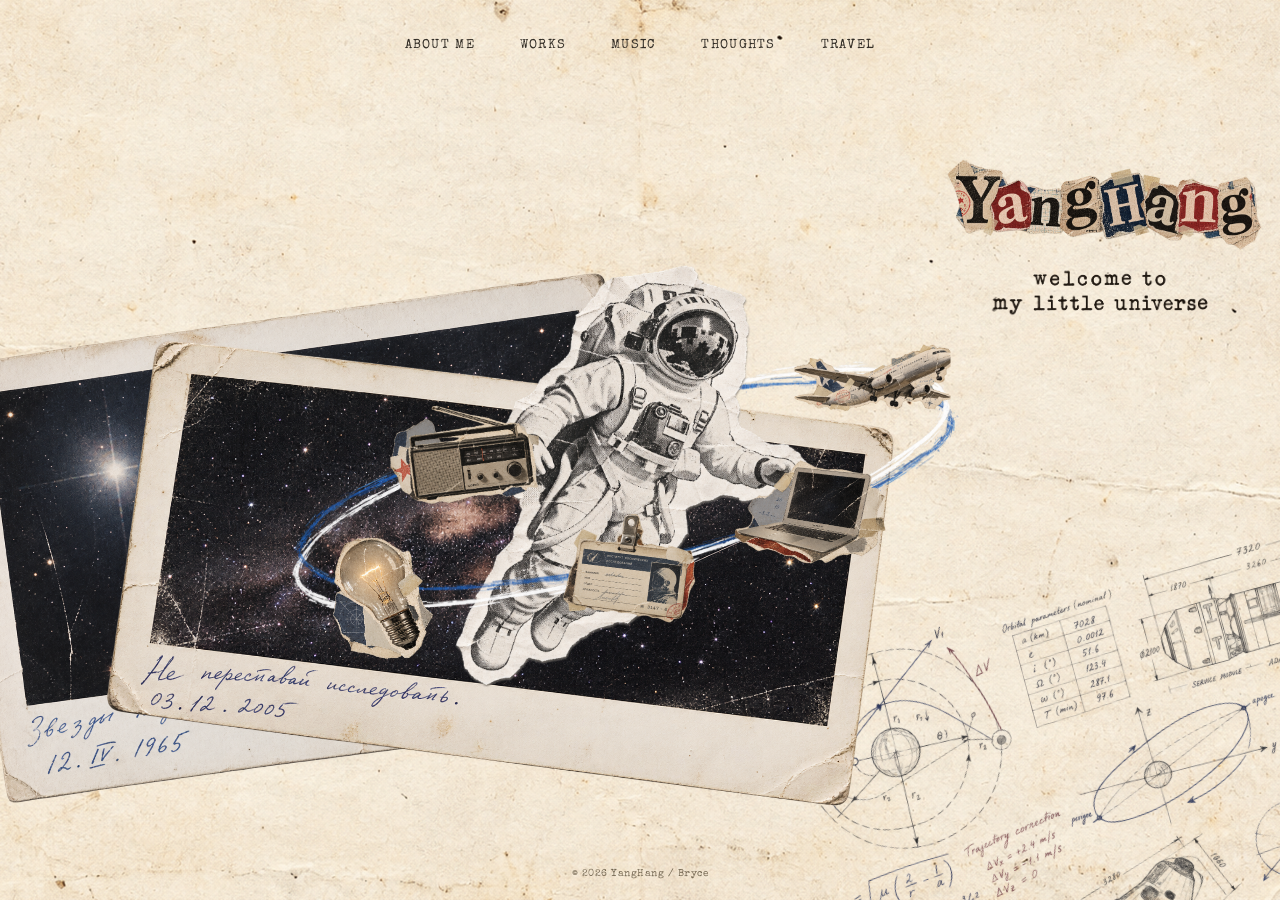
==== index.html @ 003fe42b "build" ====
<!doctype html>
<html lang="zh-CN">
<head>
  <meta charset="utf-8">
  <meta name="viewport" content="width=device-width, initial-scale=1">
  <meta name="theme-color" content="#eee5d2">
  <meta name="description" content="YangHang 的个人档案：作品、音乐、想法与旅行。">
  <title>YangHang — My Little Universe</title>
  <link rel="preload" href="assets/SpecialElite-Regular.ttf" as="font" type="font/ttf" crossorigin>
  <link rel="preload" href="assets/HuiwenMincho-Regular-subset.woff2" as="font" type="font/woff2" crossorigin>
  <link rel="stylesheet" href="style.css">
  <script src="app.js" defer></script>
  <script src="music.js" defer></script>
  <script src="reader.js" defer></script>
</head>
<body>
  <div class="paper" aria-hidden="true"></div>
  <a class="skip-link" href="#page-content">跳到主要内容</a>
  <nav class="quick-nav" aria-label="栏目快捷导航">
    <a href="#about" data-route="about">ABOUT ME</a>
    <a href="#works" data-route="works">WORKS</a>
    <a href="#music" data-route="music">MUSIC</a>
    <a href="#thoughts" data-route="thoughts">THOUGHTS</a>
    <a href="#travel" data-route="travel">TRAVEL</a>
  </nav>
  <!-- 栏目编号 01—05 一律按顶部导航从左到右的顺序：about 01 / works 02 / music 03 / thoughts 04 / travel 05。
       首页贴纸的档案纸签与各栏目页眉的 “NN / PERSONAL ARCHIVE” 必须同时改，别只改一处。 -->
  <main id="page-content" class="pages" tabindex="-1">
    <section class="page home-page is-active" id="home" aria-label="YangHang 的小小宇宙">
      <h1 class="sr-only" tabindex="-1">YangHang — Welcome to my little universe</h1>
      <div class="artboard">
        <div class="scene" aria-label="复古航天档案拼贴">
          <div class="engineering asset" data-node="7:11"><img src="assets/engineering.png" alt="" draggable="false"></div>
          <div class="photo-back asset" data-node="6:9"><img src="assets/photo-back.png" alt="" draggable="false"></div>
          <img class="photo-front asset" data-node="7:13" src="assets/photo-front.png" alt="" draggable="false">
          <div class="orbit-half orbit-rear" aria-hidden="true">
            <div class="arc-a"><img class="orbit-a asset" data-node="7:12" src="assets/orbit-a.png" alt="" draggable="false"></div>
            <div class="arc-b"><div class="orbit-b asset" data-node="11:19"><img src="assets/orbit-b.png" alt="" draggable="false"></div></div>
          </div>
          <img class="astronaut asset" data-node="6:4" src="assets/astronaut.png" alt="黑白撕纸宇航员" draggable="false">
          <div class="orbit-half orbit-front" aria-hidden="true">
            <div class="arc-a"><img class="orbit-a asset" src="assets/orbit-a.png" alt="" draggable="false"></div>
            <div class="arc-b"><div class="orbit-b asset"><img src="assets/orbit-b.png" alt="" draggable="false"></div></div>
          </div>
          <div class="satellites">
            <a class="satellite satellite-works" href="#works" data-route="works" data-satellite="works" aria-label="Selected Works / 作品集">
              <span class="sticker"><img data-node="9:15" src="assets/mac.png" alt="复古 Mac 电脑贴纸" draggable="false"></span>
              <span class="archive-label"><span>02 / SELECTED WORKS</span><small>作品集</small></span>
            </a>
            <a class="satellite satellite-music" href="#music" data-route="music" data-satellite="music" aria-label="Music Archive / 音乐档案">
              <span class="sticker"><img data-node="9:16" src="assets/radio.png" alt="复古收音机贴纸" draggable="false"></span>
              <span class="archive-label"><span>03 / MUSIC ARCHIVE</span><small>音乐档案</small></span>
            </a>
            <a class="satellite satellite-about" href="#about" data-route="about" data-satellite="about" aria-label="About Me / 关于我">
              <span class="sticker"><img data-node="9:18" src="assets/id.png" alt="旧证件卡贴纸" draggable="false"></span>
              <span class="archive-label"><span>01 / ABOUT ME</span><small>关于我</small></span>
            </a>
            <a class="satellite satellite-thoughts" href="#thoughts" data-route="thoughts" data-satellite="thoughts" aria-label="Thoughts / 思考手记">
              <span class="sticker"><img data-node="9:17" src="assets/bulb.png" alt="灯泡贴纸" draggable="false"></span>
              <span class="archive-label"><span>04 / THOUGHTS</span><small>思考手记</small></span>
            </a>
            <a class="satellite satellite-travel" href="#travel" data-route="travel" data-satellite="travel" aria-label="Travel Log / 旅行日志">
              <span class="sticker plane-sticker"><img data-node="7:14" src="assets/plane.png" alt="飞机贴纸" draggable="false"></span>
              <span class="archive-label"><span>05 / TRAVEL LOG</span><small>旅行日志</small></span>
            </a>
          </div>
        </div>
        <img class="welcome asset" data-node="14:20" src="assets/welcome.png" alt="Welcome to my little universe" draggable="false">
        <img class="wordmark asset" data-node="15:21" src="assets/logo.png" alt="YangHang" draggable="false">
      </div>
      <p class="site-copyright">© 2026 YangHang / Bryce</p>
    </section>

    <section class="page inner-page" id="works" aria-labelledby="works-title" aria-hidden="true" inert>
      <div class="folio works-folio">
        <a href="#home" data-route="home" class="back-link">← BACK HOME <span>返回首页</span></a>
        <header class="folio-heading"><p class="archive-number">02 / PERSONAL ARCHIVE</p><h1 id="works-title" tabindex="-1">Selected Works</h1><p class="sub-en">From <span class="sub-emoji">💡</span> to Reality</p></header>
        <div class="work-list">
          <article class="work-card">
            <div class="card-top"><span class="work-index">01</span><span class="category">AI &amp; REASONING</span></div>
            <h2><a class="card-link" href="https://truth-detective-07655.app.workbuddy.host/" target="_blank" rel="noopener noreferrer"><span class="work-title work-title--truth">Truth Detective</span><span class="work-emoji" aria-hidden="true">🔍</span><span class="sr-only">（在新窗口打开）</span></a></h2>
            <p class="card-desc">围绕证据与信息判断展开的 AI 辅助推理游戏。</p>
            <span class="card-cta" aria-hidden="true">TRY IT ↗</span>
          </article>
          <article class="work-card">
            <div class="card-top"><span class="work-index">02</span><span class="category">MATHEMATICS &amp; LEARNING</span></div>
            <h2><a class="card-link" href="https://calcdaily.cn/" target="_blank" rel="noopener noreferrer"><span class="work-title work-title--calcdaily">CalcDaily</span><span class="work-emoji" aria-hidden="true">📝</span><span class="sr-only">（在新窗口打开）</span></a></h2>
            <p class="card-desc">面向考研高等数学的练习工具，支持知识点练习与错题复习。</p>
            <span class="card-cta" aria-hidden="true">TRY IT ↗</span>
          </article>
          <article class="work-card">
            <div class="card-top"><span class="work-index">03</span><span class="category">STUDENT VOICES</span></div>
            <h2><a class="card-link" href="https://campus-pulse.app.workbuddy.host/" target="_blank" rel="noopener noreferrer"><span class="work-title work-title--campus">Campus Pulse</span><span class="work-emoji" aria-hidden="true">📮</span><span class="sr-only">（在新窗口打开）</span></a></h2>
            <p class="card-desc">整理与聚合校园反馈的研究原型。公开演示使用模拟数据。</p>
            <span class="card-cta" aria-hidden="true">TRY IT ↗</span>
          </article>
          <article class="work-card">
            <div class="card-top"><span class="work-index">04</span><span class="category">FINANCIAL MODELLING</span></div>
            <h2><a class="card-link" href="https://finmodel-lab.app.workbuddy.host/?sharecode=PLWKCGJYNW" target="_blank" rel="noopener noreferrer"><span class="work-title work-title--finmodel">FinModel Lab</span><span class="work-emoji" aria-hidden="true">📈</span><span class="sr-only">（在新窗口打开）</span></a></h2>
            <p class="card-desc">通过交互图表、参数调整与 R 代码学习金融建模。</p>
            <span class="card-cta" aria-hidden="true">TRY IT ↗</span>
          </article>
        </div>
        <footer class="folio-footer"><span>YANGHANG / SELECTED WORKS</span><span class="footer-copy">© 2026 YangHang / Bryce</span><span>01—04</span></footer>
      </div>
    </section>

    <section class="page inner-page" id="music" aria-labelledby="music-title" aria-hidden="true" inert>
      <div class="folio music-folio">
        <a href="#home" data-route="home" class="back-link">← BACK HOME <span>返回首页</span></a>
        <header class="folio-heading"><p class="archive-number">03 / PERSONAL ARCHIVE</p><h1 id="music-title" tabindex="-1">Music Archive</h1><p>Into Pop、Rock、Electronic、Hiphop、Jazz...</p></header>
        <div class="music-spread">
          <section class="music-collection music-favorites" aria-labelledby="favorites-title">
            <header class="collection-heading"><h2 id="favorites-title">Favo 12</h2><p>Twelve albums I keep coming back to.</p></header>
            <ul class="album-grid favorites-grid" id="favorite-albums" aria-label="Favo 12 专辑封面占位，编号不代表排名"></ul>
          </section>
          <div class="music-floaters" aria-hidden="true">
            <img src="assets/music-note-a.png" alt="" width="165" height="260" loading="lazy" decoding="async">
            <img src="assets/music-note-b.png" alt="" width="180" height="260" loading="lazy" decoding="async">
            <img src="assets/music-note-pair.png" alt="" width="243" height="260" loading="lazy" decoding="async">
            <img src="assets/music-gramophone.png" alt="" width="218" height="260" loading="lazy" decoding="async">
          </div>
          <section class="music-collection music-repeat" aria-labelledby="repeat-title">
            <header class="collection-heading"><h2 id="repeat-title">Lately, on repeat.</h2><p>What I've been listening to lately.</p></header>
            <ul class="album-grid repeat-grid" id="repeat-albums" aria-label="近期循环收听的四张专辑"></ul>
            <p class="music-updated">LAST UPDATED <span>2026.10.23</span></p>
          </section>
        </div>
        <footer class="folio-footer"><span>YANGHANG / MUSIC ARCHIVE</span><span class="footer-copy">© 2026 YangHang / Bryce</span><span>PERSONAL SELECTION</span></footer>
      </div>
    </section>

    <section class="page inner-page" id="about" aria-labelledby="about-title" aria-hidden="true" inert>
      <div class="folio">
        <a href="#home" data-route="home" class="back-link">← BACK HOME <span>返回首页</span></a>
        <header class="folio-heading"><p class="archive-number">01 / PERSONAL ARCHIVE</p><h1 id="about-title" tabindex="-1">About Me</h1><p>杨航 / YangHang</p></header>
        <div class="empty-entry about-entry"><p class="category">A NOTE FROM SHANGHAI</p><h2>你好，我是杨航。</h2><p>欢迎你来了解关于我。平时特别喜欢听音乐和研究音乐，如果你想了解我的音乐偏好和理解，可以点进 <a href="#music" data-route="music" class="inline-link">Music 专栏</a>。</p><p>同时也很喜欢看书，正不断拓宽自己的阅读面；喜欢讨论社会学问题，会思考关于性别与身体、人际间关系、权力与制度、技术与人等话题。</p><p>我也会在平时做一做自己的小工具和小网站，通过作品与世界和人建立更深的联系，去影响他人和社会。</p><div class="field-tags"><p class="tag-item"><img class="tag-label" src="assets/label-mbti.png" alt="MBTI" width="320" height="146" loading="lazy" decoding="async"><span class="tag-value">ENFJ 主人公</span></p><p class="tag-item"><img class="tag-label" src="assets/label-email.png" alt="EMAIL" width="320" height="173" loading="lazy" decoding="async"><span class="tag-value">17375051324@163.com</span></p><p class="tag-item"><img class="tag-label" src="assets/label-github.png" alt="GITHUB" width="320" height="157" loading="lazy" decoding="async"><span class="tag-value">github.com/yanghang-bcz</span></p><p class="tag-item"><img class="tag-label" src="assets/label-base.png" alt="BASE" width="320" height="155" loading="lazy" decoding="async"><span class="tag-value">Shanghai</span></p></div><div class="about-photos"><figure class="photo-print photo-print--base"><img src="assets/photo-bamboo.jpg" alt="杨航在雨后的竹林小径上撑着透明伞站着" width="640" height="854" loading="lazy" decoding="async"></figure><figure class="photo-print photo-print--top"><img src="assets/photo-selfie.jpg" alt="杨航在绿植前的自拍，背后草地上站着一只白鹅" width="480" height="640" loading="lazy" decoding="async"></figure></div><a href="#works" data-route="works" class="text-link in-content">EXPLORE MY WORKS ↗ <span>看看作品</span></a></div>
        <footer class="folio-footer"><span>YANGHANG / ABOUT ME</span><span class="footer-copy">© 2026 YangHang / Bryce</span><span>SHANGHAI, CHINA</span></footer>
      </div>
    </section>

    <section class="page inner-page" id="thoughts" aria-labelledby="thoughts-title" aria-hidden="true" inert>
      <div class="folio">
        <a href="#home" data-route="home" class="back-link">← BACK HOME <span>返回首页</span></a>
        <header class="folio-heading"><p class="archive-number">04 / PERSONAL ARCHIVE</p><h1 id="thoughts-title" tabindex="-1">Thoughts</h1><p class="sub-en">Keep thinking...</p></header>
        <div class="thought-list">
          <article class="thought-card">
            <p class="thought-index">THOUGHTS / 001</p>
            <h2 class="thought-title"><button type="button" class="thought-open" data-reader-open="reader-001" aria-haspopup="dialog">母职</button></h2>
            <ul class="thought-tags"><li>母职</li><li>女性处境</li><li>精神健康</li><li>音乐与社会</li></ul>
            <div class="thought-foot"><span class="thought-source">PERSONAL THOUGHT / 001</span><span class="thought-arrow" aria-hidden="true">↗</span></div>
          </article>
        </div>
        <footer class="folio-footer"><span>YANGHANG / THOUGHTS</span><span class="footer-copy">© 2026 YangHang / Bryce</span><span>01 NOTE</span></footer>
      </div>
    </section>

    <section class="page inner-page" id="travel" aria-labelledby="travel-title" aria-hidden="true" inert>
      <div class="folio">
        <a href="#home" data-route="home" class="back-link">← BACK HOME <span>返回首页</span></a>
        <header class="folio-heading"><p class="archive-number">05 / PERSONAL ARCHIVE</p><h1 id="travel-title" tabindex="-1">Travel Log</h1><p>去体验不同地域的人和风景</p></header>
        <ul class="travel-gallery" aria-label="十四座城市的旅行照片">
          <li class="travel-photo" style="--photo-tilt:-2deg"><figure><img src="assets/travel/Beijing.jpg" alt="Beijing 旅行照片" width="1100" height="825" loading="lazy" decoding="async"><figcaption>Beijing</figcaption></figure></li>
          <li class="travel-photo" style="--photo-tilt:1.5deg"><figure><img src="assets/travel/Changsha.jpg" alt="Changsha 旅行照片" width="1100" height="825" loading="lazy" decoding="async"><figcaption>Changsha</figcaption></figure></li>
          <li class="travel-photo" style="--photo-tilt:-1.2deg"><figure><img src="assets/travel/Chengdu.jpg" alt="Chengdu 旅行照片" width="1100" height="825" loading="lazy" decoding="async"><figcaption>Chengdu</figcaption></figure></li>
          <li class="travel-photo" style="--photo-tilt:2deg"><figure><img src="assets/travel/Chongqing.jpg" alt="Chongqing 旅行照片" width="1100" height="825" loading="lazy" decoding="async"><figcaption>Chongqing</figcaption></figure></li>
          <li class="travel-photo" style="--photo-tilt:-1.6deg"><figure><img src="assets/travel/Guangzhou.jpg" alt="Guangzhou 旅行照片" width="1100" height="825" loading="lazy" decoding="async"><figcaption>Guangzhou</figcaption></figure></li>
          <li class="travel-photo" style="--photo-tilt:1.2deg"><figure><img src="assets/travel/Guiyang.jpg" alt="Guiyang 旅行照片" width="1050" height="1400" loading="lazy" decoding="async"><figcaption>Guiyang</figcaption></figure></li>
          <li class="travel-photo" style="--photo-tilt:-1.8deg"><figure><img src="assets/travel/Hangzhou.jpg" alt="Hangzhou 旅行照片" width="1079" height="1400" loading="lazy" decoding="async"><figcaption>Hangzhou</figcaption></figure></li>
          <li class="travel-photo" style="--photo-tilt:1.6deg"><figure><img src="assets/travel/Jiaxing.jpg" alt="Jiaxing 旅行照片" width="1050" height="1400" loading="lazy" decoding="async"><figcaption>Jiaxing</figcaption></figure></li>
          <li class="travel-photo" style="--photo-tilt:-1.1deg"><figure><img src="assets/travel/Nanjing.jpg" alt="Nanjing 旅行照片" width="1050" height="1400" loading="lazy" decoding="async"><figcaption>Nanjing</figcaption></figure></li>
          <li class="travel-photo" style="--photo-tilt:1.8deg"><figure><img src="assets/travel/Qingdao.jpg" alt="Qingdao 旅行照片" width="1050" height="1400" loading="lazy" decoding="async"><figcaption>Qingdao</figcaption></figure></li>
          <li class="travel-photo" style="--photo-tilt:-1.5deg"><figure><img src="assets/travel/Shanghai.jpg" alt="Shanghai 旅行照片" width="1100" height="825" loading="lazy" decoding="async"><figcaption>Shanghai</figcaption></figure></li>
          <li class="travel-photo" style="--photo-tilt:1.1deg"><figure><img src="assets/travel/Suzhou.jpg" alt="Suzhou 旅行照片" width="1050" height="1400" loading="lazy" decoding="async"><figcaption>Suzhou</figcaption></figure></li>
          <li class="travel-photo" style="--photo-tilt:-1.9deg"><figure><img src="assets/travel/Tianjin.jpg" alt="Tianjin 旅行照片" width="1100" height="825" loading="lazy" decoding="async"><figcaption>Tianjin</figcaption></figure></li>
          <li class="travel-photo" style="--photo-tilt:1.4deg"><figure><img src="assets/travel/Wuhan.jpg" alt="Wuhan 旅行照片" width="975" height="1300" loading="lazy" decoding="async"><figcaption>Wuhan</figcaption></figure></li>
        </ul>
        <footer class="folio-footer"><span>YANGHANG / TRAVEL LOG</span><span class="footer-copy">© 2026 YangHang / Bryce</span><span>14 CITIES</span></footer>
      </div>
    </section>
  </main>
  <div class="reader" id="reader-001" role="dialog" aria-modal="true" aria-labelledby="reader-001-title" hidden>
    <div class="reader-backdrop" data-reader-close></div>
    <div class="reader-panel">
      <button type="button" class="reader-close" data-reader-close aria-label="关闭文章">✕</button>
      <div class="reader-scroll" id="reader-001-scroll">
        <div class="reader-head">
          <p class="reader-index">THOUGHTS / 001</p>
          <h2 class="reader-title" id="reader-001-title">母职</h2>
          <ul class="thought-tags"><li>母职</li><li>女性处境</li><li>精神健康</li><li>音乐与社会</li></ul>
        </div>
        <hr class="reader-rule">
        <p class="reader-nav-label">CONTENTS / QUICK NAVIGATION</p>
        <nav class="reader-nav" aria-label="文章章节">
          <button type="button" class="part-link part-1" data-goto="part-1">
            <span class="part-kicker">PART 01</span>
            <span class="part-title">Lindsay 案</span>
            <span class="part-arrow" aria-hidden="true">↓</span>
          </button>
          <button type="button" class="part-link part-2" data-goto="part-2">
            <span class="part-kicker">PART 02</span>
            <span class="part-title">椎名林檎《葬列》思考</span>
            <span class="part-arrow" aria-hidden="true">↓</span>
          </button>
        </nav>
        <hr class="reader-rule reader-rule-nav">
        <section class="part" id="part-1" aria-labelledby="part-1-title">
          <h3 class="part-heading" id="part-1-title">Part 1 · Lindsay 案</h3>
          <span class="part-accent" aria-hidden="true"></span>
          <div class="article-body">
<p>事件梗概：</p>
<p>Lindsay Clancy是美国马萨诸塞州的一名产科护士，同时也是三个孩子的母亲。2023年1月24日，在经历了数月严重的产后精神健康危机和反复求医之后，她在家中导致三个孩子死亡，随后试图自杀并因坠楼永久瘫痪。此后的刑事案件核心并不是简单争论孩子是不是她杀的，而是争论她实施行为时是否因严重精神疾病而丧失了法律意义上的刑事责任能力。</p>
<p>事件经历：</p>
<p>Lindsay Clancy是一个产科分娩护士，从亲属、朋友和同事的证词来看，她在出现精神健康问题以前长期被视为一个称职的母亲，而且她的职业本身就是照顾产妇和新生儿，这让整个事件很难被解释为一个坏母亲虐待孩子。</p>
<p>2022年秋天，Lindsay的精神情况恶化，出现了严重焦虑、失眠、自杀想法甚至是伤害孩子的想法，她也向自己的家人告知了自己的极端念头。随后Lindsay多次向医院求助，根据后来庭审材料和媒体对医疗记录的整理，案发前约四个月里，她曾被多个医疗机构和医疗人员接诊，并先后收到<strong> </strong>13 种精神科药物的处方，后面主动入住精神病院。所以她并没有放弃自己和家庭。甚至后面为了想给女儿准备生日主动要求出院。</p>
<p>案发当晚，根据Lindsay的阐述，当晚她经历了一个Psychotic Moment，听到了一个男人的声音让她杀死孩子杀死自己，因为这是最后的机会。</p>
<p>我们的关注点并非在Lindsay是否在案发时是否精神病发作，是否有理性，而是案发过后所有的目光都聚集在Lindsay身上，却没有重视作为一个母亲，她经历了什么，社会又是如何回应一个母亲的。</p>
<p>我在听说了这个事件之后第一想法是，明显患有精神疾病的母亲，在被判无罪之后并不会导致社会违法犯罪事件猖獗，能维持理性意志的人违法后自然会受到审判。如果说把一个理性的人判无罪，那是对其他人违法犯罪的纵容，那把一个母职下精神失常的母亲判有罪，而对社会不加以审判，是否是对社会对母亲的忽视，医院对母亲产后精神病日常化的纵容呢？是否以后所有母亲在承受巨大压力之后仍然不能得到重视？</p>
<p>为什么我们只审判最后一个崩溃的人？一个人经过几个月甚至几年的恶化，周围可能存在很多制度节点：</p>
<p>家庭、伴侣、雇主、医疗机构、保险体系、公共卫生服务、育儿支持、社会文化。但事件发生之后，所有注意力突然汇聚到：“这个女人”。</p>
<p>母亲的痛苦只有在不影响别人时才容易被承认，社会都在说当妈的不容易，但社会允许母亲的是一种特殊的苦难，她可以哭可以累，但是前提是她必须完成母亲的功能，必须继续照顾孩子、爱孩子、保持家庭运转，社会允许母亲痛苦，但不允许母亲的痛苦破坏母职。</p>
<p>如果最终所有事情仍然被理解成一个女人犯罪了，所以惩罚她，那是不是又告诉其他母亲：</p>
<p>你可以痛苦，但痛苦是你自己的；你可以生病，但治疗是你自己的责任；你可以求助，但只要系统没有明显违法，它就没有责任；而一旦你最终失控，所有责任又完整地回到你身上。当母职运行正常，这是母爱，社会免费获得照护劳动，当母职令人痛苦，这是个人心理问题，是自己的责任，当母职崩溃，这是个人违法犯罪，社会拿收益，成本归母亲。</p>
<p>当然，社会有责任不代表个人无责任，个人有责任也不代表社会无责任。社会习惯性直接找责任人直接解决问题。但是飞机失事并不会这么处理，会调查设备、排班、旅客、监管机制等等，因为大家都知道重大事故经常不是一个人所造成的，但是到了母职领域，大家就只会想那就是她的原因。</p>
<p>一个女人在成为母亲之后，她发生了什么变化：</p>
<p>身体成为母亲：父亲和母亲并不是以同一种方式成为父母。父亲成为父亲，首先是一种社会身份的变化，母亲成为母亲，却首先经历的是身体边界被重新组织。怀孕的时候是胎儿的生存环境，生产时是医疗对象，哺乳时是营养来源，产后又被要求尽快恢复，恢复生活恢复工作。</p>
<p>照护成为母亲：孩子出生以后，母亲开始失去的是时间，喂奶、换尿布、做饭、哄睡的身体劳动，穿插在生活中的，需要回应孩子不定时哭泣的碎片化劳动，疫苗什么时候打，尿布够不够用，下周是不是有家长会等各个小事项的精神负载。</p>
<p>社会意义上的母亲：因为你是女性，所以你需要生孩子，因为你生了孩子，所以你天然应该喜欢照顾孩子，所以你应该愿意牺牲，所以牺牲不是劳动，所以你不应该抱怨，很多事情源于“爱”就不再视为劳动。社会其他劳动都允许人做好工作同时吐槽工作、不喜欢工作，唯独母职不太允许。不会照顾孩子的父亲会被说：“第一次当爸爸嘛”，不会照顾孩子的母亲：“你怎么当妈的”。社会不允许母亲暂时退出。</p>
<p>社会如何反过来对待母亲：社会承认母亲的苦难，却不承认制造苦难的结构。母爱伟大母爱无私，这是苦难浪漫化。如果母亲撑不住，是她没有调节好，她要学会放松，这是苦难个人化。社会给母亲一个极其狭窄的痛苦空间，或许社会看到了母亲的苦难，但社会允许母亲以什么方式痛苦？母亲对自身苦难的解释权有多少。</p>
<p>母亲在社会和家庭中承担了很多，但是母亲的苦难却很少被看到。我希望社会和家庭可以在她撑不住的时候接过她的夜晚、她的时间、她的责任与恐惧，而不是留下一句为母则刚，不是简单解释为母亲应该做的。社会不该在母亲失去理智后再问她发生了什么，而是在她还能开口的时候认真听见她的诉求。真正尊重一个母亲，不是赞美她能承受多少，而是让她不必承受那么多。</p>
          </div>
        </section>
        <hr class="reader-rule reader-rule-parts">
        <section class="part" id="part-2" aria-labelledby="part-2-title">
          <h3 class="part-heading" id="part-2-title">Part 2 · 椎名林檎《葬列》思考</h3>
          <span class="part-accent part-accent-2" aria-hidden="true"></span>
          <div class="article-body">
<p class="article-deck">椎名林檎《葬列》音乐赏析——女性对被预设的母性宿命的决裂</p>
<p>当母职被神化为女性的宿命，当生育本身就是一场苦难的轮回，生命的降临究竟是馈赠，还是诅咒？</p>
<p>2001年，椎名林檎初为人母，在两年后创作了《加尔基》，以宗教开篇，以葬列收尾，表达了自己对于性、身体、生命与轮回的思考。</p>
<p>葬列的故事线是腹中胎儿带着想要降生的意志向母亲发出请求，母亲选择终止妊娠，生命被抹去。</p>
<p>歌中提出问题：如果这个世界本就没有桃源乡，那把无辜生命送入这个苦难世界，究竟是不是一种残忍？</p>
<p>结尾她请求“让我看看你的脸”，是母亲对这个从未出世的孩子最后的凝望与告别，是一场私人的葬礼，也就是歌名葬列。</p>
<p><strong>母职不是天生本能，而是一套被预设好的社会角色</strong></p>
<p>--关于葬列这首歌本身，椎名林檎基于自身生命体验，但它也可以被理解为对更广泛女性处境的回应。社会对女性强加了母职使命，女性身体被当成生育容器，而容器是没有自主权利的。母亲必须无私奉献，母亲必须承担相应一切责任，母亲必须会当一个母亲。社会默认女性要承担更多育儿、家务、情绪劳动，当她选择生育，枷锁就落在了她身上。</p>
<p>而这个使命，对于社会来说，一切都是理所当然。Lindsay案中她爆发严重的产后精神病，长期被无尽育儿劳动、精神耗竭困住，多次求助医疗系统却没有得到足够保护，只得到潦草的诊断和叠加的药物，因为女性产后的精神痛苦容易被日常化，认为是女性应该承担的一部分，但是如果你崩溃、疲惫、不想继续，如果你无法完成无条件爱孩子无限牺牲的预设，那你就是怪物。你有罪，而社会无罪。</p>
<p><strong>拒绝生育，是否也可能是一种爱</strong><strong>？</strong></p>
<p>--歌中母亲拒绝生育，她对自己的身体拥有决定权。那她是否不爱自己的孩子？如果这个世界并没有桃花源，是否堕胎也会有爱的体现？常常刷到这样的内容：孩子对母亲说，你如果做不到当时为什么要生下我？但是决定权真的在女性手中吗，如果当时不选择结婚，她会面对社会怎样的非议，如果她当时选择不生育，会受到家人怎样的指责。所以“既然生了就要负责”这句话，往往忽略了她进入婚姻和母职本身可能就不是完全自由的选择，社会不会原谅打破预设的人，因为打破了预设你就是怪物。多数人共情孩子的苦难，原生家庭是太多人可以谈论的话题了，但是没有人去共情母亲的处境，她作为母亲，她作为女性，面对了什么。</p>
<p>  如果我的诞生会让母亲受到苦难，那我宁愿选择自己从未出生。歌中胎儿也理解了母亲的想法，愿意主动放下自己的出生意志。葬列中母亲预判了母职的重量和世间的苦难，于是选择不让生命开启这场轮回。母亲不愿让孩子来世间受苦，孩子不愿让母亲因自己受累，双方的体谅最终落成了一场葬礼。Lindsay案中这个枷锁彻底地压垮了她，当母职的无限责任、社会的完美要求与漠视、精神的折磨叠加在一起，女性最终在崩溃中走向毁灭性的结局：选择与孩子一同结束生命。</p>
<p>母职并不是天生本能，母亲的付出与苦难需要被社会看见，似乎无论走哪一条路，女性都站在被审判的位置上。葬列中写道：</p>
<p data-align="center">未だ何の建設も着工してゐない、 白紙に還す予定です</p>
<p data-align="center">将尚未动工的建设，回归白纸一张。</p>
<p>我希望所有女性生来都是一张可以自己自由涂画的白纸，而不是需要你逐一作答每道题目的试卷。</p>
          </div>
        </section>
      </div>
    </div>
  </div>
  <div class="sr-only" id="route-status" role="status" aria-live="polite"></div>
  <noscript><p class="noscript">请启用 JavaScript，以体验贴纸导航与栏目切换。</p></noscript>
</body>
</html>
---- style.css ----
/* Selected Works title faces, self-hosted from Google Fonts (SIL OFL 1.1).
   Latin assets only; each accompanying *-OFL.txt contains the license. */
@font-face{font-family:"IM Fell English";src:url("assets/IMFellEnglish-Regular-latin.woff2") format("woff2");font-weight:400;font-style:normal;font-display:swap}
@font-face{font-family:"Architects Daughter";src:url("assets/ArchitectsDaughter-Regular-latin.woff2") format("woff2");font-weight:400;font-style:normal;font-display:swap}
@font-face{font-family:"Oswald";src:url("assets/Oswald-Medium-latin.woff2") format("woff2");font-weight:500;font-style:normal;font-display:swap}
@font-face{font-family:"Space Mono";src:url("assets/SpaceMono-Bold-latin.woff2") format("woff2");font-weight:700;font-style:normal;font-display:swap}
@font-face{font-family:"Special Elite";src:url("assets/SpecialElite-Regular.ttf") format("truetype");font-weight:400;font-style:normal;font-display:swap}
/* Chinese face: Huiwen-mincho (CC0 1.0) — period letterpress. Subset to 3500 common
   characters; 。，、 outlines moved to the lower-left corner, the Chinese convention.
   See assets/HuiwenMincho-LICENSE.txt. */
@font-face{font-family:"Huiwen Mincho";src:url("assets/HuiwenMincho-Regular-subset.woff2") format("woff2");font-weight:400;font-style:normal;font-display:swap;unicode-range:U+0000-00FF,U+2000-206F,U+3000-303F,U+4E00-9FFF,U+FF00-FFEF}
:root{--ink:#322d26;--paper:#eee5d2;--scale:1;--slide-duration:600ms;--script:"Huiwen Mincho";font-family:"Special Elite",var(--script),serif;color:var(--ink);background:var(--paper)}
*{box-sizing:border-box}html,body{margin:0;width:100%;height:100%;overflow:hidden}body{isolation:isolate}button,a{-webkit-tap-highlight-color:transparent}a{color:inherit}button{font:inherit;color:inherit}button,a{touch-action:manipulation}button{cursor:pointer}button:focus-visible,a:focus-visible{outline:2px dashed #554c3e;outline-offset:6px}h1:focus{outline:none}.sr-only{position:absolute!important;width:1px;height:1px;padding:0;margin:-1px;overflow:hidden;clip:rect(0,0,0,0);white-space:nowrap;border:0}
.paper{position:fixed;inset:0;z-index:-1;background:var(--paper) url("assets/paper.png") center/cover no-repeat;pointer-events:none}
.quick-nav{position:fixed;z-index:50;top:23px;left:50%;transform:translateX(-50%);display:flex;align-items:center;justify-content:center;gap:clamp(24px,3.5vw,68px);white-space:nowrap}
.quick-nav a{font-size:13px;letter-spacing:1.3px;text-decoration:none;min-height:44px;min-width:44px;display:flex;align-items:center;justify-content:center;position:relative}.quick-nav a::after{content:"";position:absolute;bottom:6px;left:0;right:2px;height:1px;background:currentColor;transform:scaleX(0);transform-origin:left}.quick-nav a:hover::after,.quick-nav a[aria-current="page"]::after{transform:scaleX(1)}
.skip-link{position:fixed;z-index:100;left:15px;top:12px;transform:translateY(-200%);padding:12px;background:#f5eddc}.skip-link:focus{transform:none}.pages{position:fixed;inset:0;outline:0}.page{position:absolute;inset:0;visibility:hidden;transform:translateX(100%);will-change:transform}.page.is-active{visibility:visible;transform:translateX(0)}.page.is-moving{visibility:visible}.home-page{overflow:clip}.artboard{position:absolute;width:1920px;height:1080px;left:50%;top:50%;transform:translate(-50%,-50%) scale(var(--scale));transform-origin:center;pointer-events:none}.scene{position:absolute;inset:0;isolation:isolate}.asset{position:absolute;display:block;object-fit:cover;pointer-events:none;user-select:none}.asset>img{display:block;width:100%;height:100%;object-fit:cover;pointer-events:none;user-select:none}
.engineering{width:996px;height:664px;left:1193.959px;top:719.58px;transform:rotate(-15deg);z-index:0}
.photo-back{width:1081.279px;height:801.987px;left:-84.109px;top:266.594px;transform:rotate(-5deg);z-index:1}
.photo-front{width:1275px;height:759px;left:101px;top:321px;z-index:2}
.orbit-half,.arc-a,.arc-b{position:absolute;inset:0;pointer-events:none}.orbit-rear{z-index:3}.orbit-front{z-index:5}.orbit-rear .arc-a{clip-path:polygon(0 0,100% 0,100% 35.4276%,0 73.4428%)}.orbit-front .arc-a{clip-path:polygon(0 73.4428%,100% 35.4276%,100% 100%,0 100%)}.orbit-rear .arc-b{clip-path:polygon(0 0,100% 0,100% 30.2443%,0 79.4583%)}.orbit-front .arc-b{clip-path:polygon(0 79.4583%,100% 30.2443%,100% 100%,0 100%)}
.orbit-a{width:1189px;height:797px;left:343px;top:191px}.orbit-b{width:1061px;height:519px;left:385.738px;top:316.359px;transform:rotate(-1deg)}
.astronaut{width:599px;height:672px;left:638px;top:240px;z-index:4;transform-origin:50% 52%;animation:float 10s ease-in-out infinite}
@keyframes float{0%,100%{transform:translateY(0) rotate(0)}25%{transform:translateY(-10px) rotate(-2deg)}50%{transform:translateY(0) rotate(0)}75%{transform:translateY(10px) rotate(2deg)}}
.satellites{position:absolute;inset:0;z-index:6;pointer-events:none}.satellite{position:absolute;display:block;width:calc(var(--w) * 1px + 32px);height:calc(var(--h) * 1px + 32px);left:-16px;top:-16px;pointer-events:auto;text-decoration:none;will-change:transform;transform:translate(calc(var(--x) * 1px),calc(var(--y) * 1px));border:0;outline:none}.satellite{min-width:calc(44px / var(--scale));min-height:calc(44px / var(--scale))}.satellite:focus-visible .sticker{outline:2px dashed #554c3e;outline-offset:9px}.sticker{position:absolute;left:16px;top:16px;width:calc(var(--w) * 1px);height:calc(var(--h) * 1px);display:block;transform:rotate(var(--tilt,0deg));transition:transform 180ms cubic-bezier(.2,.7,.3,1);transform-origin:50% 50%;pointer-events:none}.sticker img{width:100%;height:100%;object-fit:cover;display:block;pointer-events:none;user-select:none}.satellite:is(:hover,:focus-visible) .sticker{transform:rotate(calc(var(--tilt,0deg) + 4deg)) scale(1.08)}.satellite-works{--w:233;--h:161;--x:1143;--y:549}.satellite-music{--w:233;--h:157;--x:473;--y:454;--tilt:-10deg}.satellite-about{--w:204;--h:167;--x:858;--y:630}.satellite-thoughts{--w:152;--h:189;--x:547;--y:653}.satellite-thoughts img{transform:scaleX(-1)}.satellite-travel{--w:234;--h:124;--x:1177;--y:367}.plane-sticker{overflow:hidden}.plane-sticker img{height:137.76%;position:absolute;top:-17.35%;left:0}
.archive-label{position:absolute;left:50%;top:calc(100% - 8px);margin-left:var(--label-shift,0px);transform:translateX(-50%);display:none;white-space:nowrap;font-size:calc(14px / var(--scale));line-height:1.45;letter-spacing:.7px;padding:calc(8px / var(--scale)) calc(11px / var(--scale));background:#f2e8d3;box-shadow:0 2px 3px #33261120;border:1px solid #8c7c5930;clip-path:polygon(0 2%,27% 0,54% 2%,78% 0,100% 3%,99% 53%,100% 98%,73% 100%,47% 98%,0 100%,1% 51%);pointer-events:auto}.archive-label small{display:block;letter-spacing:1.4px;font-family:var(--script),serif;font-size:calc(12px / var(--scale));margin-top:3px;color:#4a4034}.satellite:is(:hover,:focus-visible) .archive-label{display:block}
.welcome{left:1477px;top:240px;width:340px;height:122px}.wordmark{left:1411px;top:80px;width:489px;height:180px}
.text-link{background:none;border:0;padding:0;text-decoration:none;font-size:12px;letter-spacing:1.1px}.text-link span{font-family:var(--script),serif;font-size:12px;letter-spacing:1px;margin-left:12px}.home-page.motion-paused .astronaut{animation-play-state:paused}
.inner-page{overflow-y:auto;overscroll-behavior:contain;scrollbar-color:#867b67 transparent;scrollbar-width:thin;-webkit-mask-image:linear-gradient(to bottom,#0000 0,#0000 68px,#000 92px);mask-image:linear-gradient(to bottom,#0000 0,#0000 68px,#000 92px)}.folio{width:min(100% - 112px,1040px);min-height:100%;margin:0 auto;padding:96px 0 32px;display:flex;flex-direction:column}.back-link{display:inline-flex;align-items:center;gap:16px;font-size:12px;letter-spacing:1px;text-decoration:none;min-height:44px;align-self:flex-start}.back-link span{font-family:var(--script),serif;font-size:13px;letter-spacing:1px}.back-link:hover{text-decoration:underline;text-underline-offset:5px}.folio-heading{margin:22px 0 18px}.archive-number{font-size:11px;letter-spacing:2.2px;margin:0 0 10px;color:#6e6253}.folio-heading h1{font-weight:400;font-size:32px;letter-spacing:-.6px;line-height:1.15;margin:0 0 10px}.folio-heading>p:last-child{font-family:var(--script),serif;font-size:14px;letter-spacing:.2px;line-height:1.7;margin:0;color:#4c4236}.work-list{display:grid;grid-template-columns:1fr 1fr;gap:16px;border-top:1px solid #76674e60;padding-top:24px}.work-card{position:relative;display:flex;flex-direction:column;padding:19px 22px 17px;border:1px solid #7d6e5466;background:#f2e8d34d;box-shadow:0 1px 2px #3326110f;min-height:196px;transition:background 200ms ease,border-color 200ms ease,box-shadow 200ms ease}.work-card:hover{background:#f6eeddb3;border-color:#7d6e54a6;box-shadow:0 2px 6px #3326111a}.work-card:focus-within{outline:2px dashed #554c3e;outline-offset:4px}.card-top{display:flex;justify-content:space-between;align-items:baseline;gap:16px;margin-bottom:17px}.work-index{font-size:12px;color:#776a57;letter-spacing:.6px}.card-top .category{margin:0;text-align:right;letter-spacing:1.5px}.work-card h2{font-size:24px;font-weight:400;margin:0 0 10px;letter-spacing:-.4px}.card-link{text-decoration:none;color:inherit}.card-link::after{content:"";position:absolute;inset:0;z-index:1}.card-desc{font-family:var(--script),serif;font-size:14px;line-height:1.75;letter-spacing:-.1px;margin:0;color:#4a4034}.card-cta{margin-top:auto;padding-top:16px;font-size:12px;letter-spacing:1.1px;color:#5c5346;text-decoration:underline;text-underline-offset:5px;transition:color 180ms}.work-card:hover .card-cta{color:#755a35}.category{font-size:10px;letter-spacing:1.7px;color:#766954;margin:0 0 10px}/* 内页页脚：左栏目名 / 中 © / 右页脚码，三段同一基线。1fr auto 1fr 让中段严格落在版面中心；
   末段负 margin 抵消末尾那个 letter-spacing，墨迹才与右边缘齐平（否则永远差 1 个字距）。
   移动端三段落不下一行，改两行：左右在上、© 居中在下。 */
.folio-footer{--foot-ls:1.4px;display:grid;grid-template-columns:1fr auto 1fr;align-items:baseline;column-gap:24px;font-size:10px;letter-spacing:var(--foot-ls);color:#746752;margin-top:auto;padding-top:36px}.folio-footer>span:first-child{justify-self:start}.folio-footer>.footer-copy{justify-self:center;text-align:center;color:#6e6253}.folio-footer>span:last-child{justify-self:end;margin-right:calc(var(--foot-ls) * -1)}.empty-entry{padding:26px 0 32px;border-top:1px solid #76674e60;border-bottom:1px solid #76674e60;margin-top:0}.empty-entry h2{font-weight:400;font-family:var(--script),serif;font-size:34px;letter-spacing:.6px;line-height:1.45;margin:14px 0}.empty-entry>p:not(.category){font-family:var(--script),serif;font-size:16px;line-height:1.9;letter-spacing:0;max-width:660px}.about-entry>p:not(.category){margin:0 0 20px}.about-entry>p:not(.category):last-of-type{margin-bottom:24px}
/* Keep title font metrics inside the original 24px / 22px heading line box.
   Only English names receive these faces; the link and its sr-only text inherit. */
.work-card .work-title{display:inline-block;vertical-align:top;line-height:1;font-synthesis:none}
.work-title--truth{font-family:"IM Fell English",serif;font-weight:400}
.work-title--calcdaily{font-family:"Architects Daughter",cursive;font-weight:400}
.work-title--campus{font-family:"Oswald",sans-serif;font-weight:500}
.work-title--finmodel{font-family:"Space Mono",monospace;font-weight:700}
/* About 的四联拼贴标签：白底已在导出时烧成透明（只去与图边相连的近白，保住标签内部的浅色胶带），
   所以可以用真投影；不要再叠 multiply，否则颜色会跟纸面相乘发闷 */
.field-tags{display:grid;grid-template-columns:1fr;gap:16px;max-width:660px;margin:2px 0 30px}
.tag-item{display:flex;align-items:center;gap:12px;margin:0;min-width:0}
.tag-label{width:104px;height:auto;flex:none;user-select:none;filter:drop-shadow(1px 2px 2px rgba(60,50,32,.3))}
.tag-item:nth-child(odd) .tag-label{transform:rotate(-1.2deg)}
.tag-item:nth-child(even) .tag-label{transform:rotate(1deg)}
.tag-value{font-size:14px;letter-spacing:.3px;color:#463b2c}
/* About 的两张照片：像刚冲印出来的相纸随手压在纸上。
   叠放只靠两个偏移——上面的小照片压住大照片左上角约一半，多出来的部分朝左上探出容器，
   所以容器要留出这圈空档，且不能有 overflow:hidden。
   投影用 box-shadow 而不是 drop-shadow：相纸是直角矩形，box-shadow 会跟着 transform 一起转，
   不会像 drop-shadow 那样按未旋转的轮廓去算。 */
.about-entry{position:relative}
.about-photos{--pw-base:250px;--pw-top:184px;position:relative;width:100%;max-width:312px;height:430px;margin:30px 0 34px}
.photo-print{position:absolute;margin:0;padding:7px;background:#f8f1e2;box-shadow:0 1px 2px #3326112e,0 7px 18px #33261126}
.photo-print img{display:block;width:100%;height:auto}
.photo-print--base{right:0;bottom:0;width:var(--pw-base);transform:rotate(-2.2deg);z-index:1}
.photo-print--top{left:0;top:0;width:var(--pw-top);transform:rotate(3.2deg);z-index:2}
.photo-print--top::before{content:"";position:absolute;left:50%;top:-11px;width:70px;height:21px;transform:translateX(-50%) rotate(-5deg);background:#e3d2adcf;border:1px solid #9b85602e;box-shadow:0 1px 2px #33261124}
/* 只有版心够宽（folio 已经吃满 1040、正文仍停在 660）时，才把照片放进右侧空白，文字一行不动。
   right 用负数：照片比版心右边缘多探出 12px，看着才像随手压上去的，而不是被对齐到栏宽。 */
@media(min-width:1152px){.about-photos{position:absolute;right:-12px;top:26px;width:312px;max-width:none;height:430px;margin:0}}
/* 701–1151 放不进右侧空白（正文 660 之后只剩百来像素），退回正文流，就挨着标签的左边缘排。
   注意这里不能放到 max-width:none：容器撑满栏宽时，底图 right:0 又会被推到最右边。 */
/* 窄屏没有右侧空白，照片回到正文流里（标签之后、CTA 之前），按栏宽等比放大一点。
   max-width 卡在 346（标准手机栏宽）：不然 430 这类宽屏手机栏宽变宽、两张照片被拉开，重叠就没了。 */
@media(max-width:700px){.about-photos{--pw-base:262px;--pw-top:192px;max-width:346px;height:446px;margin:26px 0 30px}}
@media(min-width:900px){.field-tags{grid-template-columns:1fr 1fr;gap:18px 28px}}.inline-link{text-decoration:underline;text-decoration-thickness:1px;text-underline-offset:4px;transition:color 150ms}.inline-link:hover{color:#755a35}.entry-fields{display:grid;grid-template-columns:repeat(3,1fr);gap:24px;margin:55px 0 0}.entry-fields dt{font-size:11px;letter-spacing:1.2px;color:#6e6253}.entry-fields dd{margin:18px 0 0;font-size:15px}.pending-note{color:#766954}.in-content{display:inline-flex;align-items:center;min-height:44px;margin-top:22px}.in-content:hover{text-decoration:underline;text-underline-offset:5px}.noscript{position:fixed;bottom:20px;left:20px;background:#f2e8d3;padding:12px}
@media(min-width:701px) and (max-height:800px){.folio-heading{margin:18px 0 16px}.work-card{min-height:176px;padding:16px 20px 14px}.folio-footer{padding-top:24px}}
@media(max-width:700px){.quick-nav{width:100%;top:8px;gap:0;justify-content:space-evenly;padding:0 8px}.quick-nav a{font-size:10px;letter-spacing:.6px;min-height:44px}.artboard{width:1440px;height:1800px;top:clamp(68px,14vh,125px);transform:translateX(-50%) scale(var(--scale));transform-origin:50% 0}.scene{width:1920px;height:1080px;transform:translate(-180px,380px)}.wordmark{left:397px;top:0;width:650px;height:239.264px}.welcome{left:490px;top:245px;width:460px;height:165.059px}.archive-label{font-size:calc(12px / var(--scale))}.archive-label small{font-size:calc(12px / var(--scale))}.inner-page{-webkit-mask-image:linear-gradient(to bottom,#0000 0,#0000 52px,#000 68px);mask-image:linear-gradient(to bottom,#0000 0,#0000 52px,#000 68px)}.folio{width:calc(100% - 44px);padding:70px 0 25px}.back-link{font-size:10px;gap:12px}.back-link span{font-size:12px}.folio-heading{margin:20px 0 16px}.archive-number{font-size:10px;letter-spacing:1.6px}.folio-heading h1{font-size:26px;letter-spacing:-.3px}.folio-heading>p:last-child{font-size:13px}.work-list{grid-template-columns:1fr;gap:12px;padding-top:18px}.work-card{min-height:0;padding:18px 18px 16px}.card-top{margin-bottom:16px}.work-index{font-size:11px}.work-card h2{font-size:22px}.card-desc{font-size:14px}.card-cta{padding-top:16px;font-size:11px}.category{font-size:9px;letter-spacing:1.3px}.folio-footer{font-size:8px;--foot-ls:.6px;padding-top:30px;grid-template-columns:1fr auto;row-gap:9px;column-gap:14px}.folio-footer>span:first-child{grid-column:1;grid-row:1}.folio-footer>.footer-copy{grid-column:1/-1;grid-row:2}.folio-footer>span:last-child{grid-column:2;grid-row:1}.empty-entry{padding:22px 0 26px}.empty-entry h2{font-size:28px;letter-spacing:.4px;line-height:1.5}.empty-entry>p:not(.category){font-size:15px;line-height:1.9}.entry-fields{grid-template-columns:1fr;gap:23px;margin-top:35px}.entry-fields>div{display:flex;justify-content:space-between;align-items:center}.entry-fields dt{font-size:11px}.entry-fields dd{margin:0}.in-content{font-size:10px}.text-link span{margin-left:9px}.field-tags{gap:14px;margin:2px 0 24px}.tag-item{gap:10px}.tag-label{width:92px}.tag-value{font-size:13.5px}}
@media(max-width:360px){.tag-label{width:76px}.tag-value{font-size:12.5px;letter-spacing:.1px}}
@media(prefers-reduced-motion:reduce){.astronaut{animation:none}.sticker{transition:none}.satellite:is(:hover,:focus-visible) .sticker{transform:rotate(var(--tilt,0deg)) scale(1.08)}.page{will-change:auto}}

.work-card .work-emoji{display:inline-block;vertical-align:top;line-height:1;margin-left:.3em;font-family:"Apple Color Emoji","Segoe UI Emoji","Noto Color Emoji",sans-serif;font-weight:400}

/* 英文副行（Works / Thoughts）：不再走中文明朝体（.folio-heading>p:last-child 那套），
   换成站点其他英文用的打字机体（Special Elite，从根元素继承）。中文副行不挂这个类。
   emoji 单独给字体栈，否则会落到 Special Elite 缺字后的 serif 兜底。 */
.folio-heading>p.sub-en{font-family:inherit;font-size:13px;letter-spacing:1.1px;line-height:1.7}
.sub-emoji{font-family:"Apple Color Emoji","Segoe UI Emoji","Noto Color Emoji",sans-serif;font-style:normal;letter-spacing:0;font-size:1.35em;vertical-align:-.06em}
/* Music: two open collections with the middle column holding the floating stickers. */
#music .folio-heading>p:last-child{font-family:inherit;font-size:13px;line-height:1.7;overflow-wrap:anywhere}
.music-spread{display:grid;grid-template-columns:minmax(0,1fr) minmax(64px,.6fr) minmax(0,1.1fr);column-gap:24px;align-items:start;border-top:1px solid #76674e60;padding-top:30px;margin-top:6px}
/* 中列的四个撕纸贴纸：横排布局时自上而下、竖排布局时自左而右，见文件末尾的媒体查询。
   漂浮与首页宇航员同一套节奏（@keyframes float 的形状），只是幅度按贴纸尺寸收到 ±3.5px。
   用 --tilt 保留各自的静态倾角，动画里在它附近摆 ±1.5°。
   gap 定 20px：动画让相邻两张最多一上一下差 7px，旋转又把包围盒各撑开约 2px，
   20 - 7 - 4 还余 9px——任何时刻都留得住空隙（实测静止时 15~21px）。 */
.music-floaters{display:flex;flex-direction:column;align-items:center;justify-content:center;gap:24px;
  align-self:stretch;min-width:0;pointer-events:none}
.music-floaters img{display:block;height:calc(var(--fh,88px) * var(--k,1));width:auto;
  filter:drop-shadow(0 2px 3px rgba(60,50,32,.22));
  animation:stick-float var(--dur,10s) ease-in-out infinite;animation-delay:var(--delay,0s);will-change:transform}
.music-floaters img:nth-child(1){--k:.86;--tilt:-3deg;--dur:9s;--delay:-1.2s}
.music-floaters img:nth-child(2){--k:.86;--tilt:2.5deg;--dur:11s;--delay:-4.6s}
.music-floaters img:nth-child(3){--k:.86;--tilt:-2deg;--dur:10s;--delay:-7.1s}
.music-floaters img:nth-child(4){--k:1.14;--tilt:3deg;--dur:12s;--delay:-2.8s}
@keyframes stick-float{
  0%,100%{transform:translateY(0) rotate(var(--tilt,0deg))}
  25%{transform:translateY(-3.5px) rotate(calc(var(--tilt,0deg) - 1.5deg))}
  50%{transform:translateY(0) rotate(var(--tilt,0deg))}
  75%{transform:translateY(3.5px) rotate(calc(var(--tilt,0deg) + 1.5deg))}
}
/* 必须写在这条 animation 之后：媒体查询不加特异性，只比源码顺序。 */
@media(prefers-reduced-motion:reduce){.music-floaters img{animation:none}}
.music-collection{min-width:0}
.collection-heading{margin:0 0 24px;min-height:64px}
.collection-heading h2{font-family:inherit;font-weight:400;font-size:24px;line-height:1.25;letter-spacing:-.5px;margin:0 0 9px;overflow-wrap:anywhere}
.collection-heading p{font-family:var(--script),serif;font-style:italic;font-size:13px;line-height:1.6;margin:0;color:#6e6253}
.album-grid{list-style:none;padding:0;margin:0;display:grid;gap:14px}
.favorites-grid{grid-template-columns:repeat(3,minmax(0,1fr))}
.repeat-grid{grid-template-columns:repeat(2,minmax(0,1fr));column-gap:18px;row-gap:26px}
.album-item,.album-figure{min-width:0;margin:0}
.album-cover{position:relative;aspect-ratio:1 / 1;width:100%;background:var(--cover-color);overflow:hidden;box-shadow:inset 0 0 0 1px #322d2614}
.album-cover img{display:block;width:100%;height:100%;object-fit:cover}
.album-number{position:absolute;left:10px;bottom:9px;font-size:10px;line-height:1;letter-spacing:1px;color:#f7f0e1}
.album-caption{margin-top:10px;overflow-wrap:anywhere}
.album-name,.album-artist{display:block;font-weight:400;font-size:12px;line-height:1.5;letter-spacing:.15px}
.album-name{color:#6e6253}
.album-artist,.album-genre{font-family:var(--script),serif;font-size:12px;font-weight:400;line-height:1.5;letter-spacing:.15px;color:#807463}
.album-artist{margin-top:2px}
.album-title-row{display:flex;align-items:baseline;justify-content:space-between;gap:8px}
.album-title-row .album-name{flex:1;min-width:0}
.album-genre{flex:0 1 auto;max-width:50%;text-align:right}
.music-updated{font-size:9px;letter-spacing:1.3px;line-height:1.6;color:#746752;margin:26px 0 0}
.music-updated span{margin-left:12px}
@media(min-width:701px) and (max-width:1000px){.music-spread{column-gap:16px;grid-template-columns:minmax(0,1fr) minmax(40px,.3fr) minmax(0,1.2fr)}.album-grid{gap:10px}.repeat-grid{column-gap:12px;row-gap:22px}.collection-heading{min-height:84px}.collection-heading h2{font-size:21px}.collection-heading p{font-size:12px}.album-number{left:7px;bottom:7px;font-size:9px}.music-floaters{--fh:64px}}
@media(max-width:700px){.music-spread{grid-template-columns:minmax(0,1fr);row-gap:42px;padding-top:24px;margin-top:2px}
  /* 两栏改成上下堆叠后，四张贴纸从"从上到下"转成"从左到右"，正好夹在两段之间。 */
  .music-floaters{flex-direction:row;justify-content:center;gap:14px;--fh:58px}
  .collection-heading{min-height:0;margin-bottom:20px}.collection-heading h2{font-size:24px}.collection-heading p{font-size:13px}.album-grid{gap:12px}.repeat-grid{column-gap:16px;row-gap:24px}#music .folio-heading>p:last-child{font-size:11px;line-height:1.8}.music-updated{margin-top:24px}}

/* Favo 12: lightly scattered sleeves, with one persistent selection at a time. */
#music .favorites-grid{column-gap:22px;row-gap:38px;padding:6px 5px 14px}
.favorite-album{position:relative;z-index:0;transform:translateY(var(--album-offset,0px))}
.favorite-album .album-figure{position:relative;transform:rotate(var(--album-tilt,0deg));transition:transform 180ms ease}
.album-toggle{display:block;width:100%;padding:0;border:0;background:none;text-align:left;cursor:pointer}
.album-toggle .album-cover{box-shadow:0 2px 5px #322d2624}
.favorite-info{position:absolute;top:calc(100% + 9px);left:0;width:max(100%,180px);padding:9px 11px;background:var(--paper);border:1px solid #76674e38;box-shadow:0 2px 5px #322d261a;opacity:0;visibility:hidden;pointer-events:none;overflow-wrap:anywhere;transition:opacity 150ms ease}
.favorite-album:nth-child(3n + 2) .favorite-info{left:50%;transform:translateX(-50%)}
.favorite-album:nth-child(3n) .favorite-info{left:auto;right:0}
.favorite-title,.favorite-artist{display:block;line-height:1.6;font-size:12px;font-family:"Special Elite",var(--script),serif}
.favorite-artist{color:#6e6253;font-size:11px;margin-top:3px}
.favorite-album:is(.is-hovered,.is-pinned,:has(.album-toggle:focus-visible)){z-index:5}
.favorite-album:is(.is-hovered,.is-pinned,:has(.album-toggle:focus-visible)) .album-figure{transform:rotate(0deg) scale(1.1)}
.favorite-album:is(.is-hovered,.is-pinned,:has(.album-toggle:focus-visible)) .favorite-info{opacity:1;visibility:visible}
@media(min-width:701px) and (max-width:1000px){#music .favorites-grid{column-gap:15px;row-gap:28px}}
@media(max-width:700px){#music .favorites-grid{column-gap:20px;row-gap:34px;padding:6px 5px 16px}.music-favorites{padding-bottom:12px}}
@media(prefers-reduced-motion:reduce){.favorite-album .album-figure,.favorite-info{transition:none}}

/* Shared copyright, at the bottom of each archive and the home scene. */
.site-copyright{flex:none;margin:24px 0 0;text-align:center;font-size:10px;font-weight:400;line-height:1.6;letter-spacing:.5px;color:#746752}
.home-page>.site-copyright{position:absolute;bottom:max(18px,env(safe-area-inset-bottom));left:16px;right:16px;margin:0;z-index:10}

/* ==========================================================================
   Thoughts 001 · 母职 —— 极简编辑档案（作用域限定在 #thoughts 与 .reader）
   色板、间距、字号均按设计稿；不使用渐变、玻璃或大色块。
   ========================================================================== */
#thoughts,.reader{--th-card:#F3EDE3;--th-paper:#F7F2E9;--th-ink:#302C28;--th-muted:#81766B;
  --th-border:#B9AD9E;--th-rule:#D7CEC2;--th-gold:#E5D6BD;--th-p1:#EBD3C5;--th-p1a:#995D4D;
  --th-p2:#D5E3E0;--th-p2a:#4E766D;--th-ease:200ms cubic-bezier(.2,.7,.3,1)}

/* —— 列表卡片 —— */
/* 与 About / Works / Travel 同一条分隔线，位置也对齐：副行下 18px 落线。
   .folio 是 flex 容器，纵向 margin 不折叠——页眉的 margin-bottom 已经是 18px，
   这里再给 margin-top 就会叠加成 36，所以必须写 0。线下一律 24px 起内容。 */
.thought-list{margin-top:0;border-top:1px solid #76674e60;padding-top:24px}
.thought-card{position:relative;width:min(420px,100%);padding:26px;background:var(--th-card);
  border:1px solid var(--th-border);border-radius:3px;box-shadow:0 4px 12px rgba(48,44,40,.06);
  transition:background 200ms ease,border-color 200ms ease,box-shadow 200ms ease,transform 200ms ease}
.thought-card:hover{background:#EEE5D8;border-color:#968674;transform:translateY(-2px);
  box-shadow:0 9px 22px rgba(48,44,40,.11)}
.thought-card:focus-within{outline:2px dashed #554c3e;outline-offset:4px}
.thought-index{margin:0;font-size:12px;font-weight:500;letter-spacing:1.6px;color:var(--th-muted)}
.thought-title{margin:16px 0 0;font-size:38px;font-weight:700;line-height:1.15;letter-spacing:-.5px;color:var(--th-ink)}
.thought-open{display:block;width:100%;padding:0;border:0;background:none;font:inherit;color:inherit;
  letter-spacing:inherit;text-align:left;cursor:pointer}
/* 整张卡片都是点击区域，同时只保留一个可聚焦、可被读屏念到的按钮 */
.thought-open::after{content:"";position:absolute;inset:0;border-radius:3px}
.thought-open:focus-visible{outline:0}
.thought-tags{display:flex;flex-wrap:wrap;gap:7px;margin:18px 0 0;padding:0;list-style:none}
.thought-tags li{padding:6px 10px;border-radius:3px;font-size:12px;line-height:1.2;letter-spacing:.2px}
.thought-tags li:nth-child(1){background:#EBD3C5;color:#804E40}
.thought-tags li:nth-child(2){background:#E5D6BD;color:#775E3E}
.thought-tags li:nth-child(3){background:#DCE3D5;color:#51664D}
.thought-tags li:nth-child(4){background:#DADFEB;color:#526481}
.thought-foot{display:flex;align-items:center;justify-content:space-between;gap:16px;margin-top:22px;
  padding-top:16px;border-top:1px solid var(--th-rule)}
.thought-source{font-size:11px;letter-spacing:1.2px;color:var(--th-muted)}
.thought-arrow{font-size:14px;line-height:1;color:var(--th-ink);transition:transform var(--th-ease)}
.thought-card:hover .thought-arrow{transform:translate(2px,-2px)}

/* —— 遮罩与弹层 —— */
.reader{position:fixed;inset:0;z-index:100;display:grid;place-items:center;padding:24px}
.reader[hidden]{display:none}
.reader-backdrop{position:absolute;inset:0;background:rgba(35,31,28,.5);opacity:0;
  -webkit-backdrop-filter:blur(6px);backdrop-filter:blur(6px);transition:opacity 200ms ease}
.reader-panel{position:relative;display:flex;flex-direction:column;width:min(880px,calc(100vw - 48px));
  max-height:min(860px,88dvh);background:var(--th-paper);border:1px solid var(--th-border);border-radius:4px;
  box-shadow:0 24px 70px rgba(25,22,18,.25);overflow:hidden;opacity:0;transform:translateY(10px);
  transition:opacity 200ms ease,transform 200ms cubic-bezier(.2,.7,.3,1)}
.reader.is-open .reader-backdrop{opacity:1}
.reader.is-open .reader-panel{opacity:1;transform:none}
.reader-close{position:absolute;top:12px;right:12px;z-index:2;display:grid;place-items:center;
  width:40px;height:40px;border:1px solid var(--th-rule);border-radius:3px;background:var(--th-paper);
  color:var(--th-ink);font-size:15px;line-height:1;cursor:pointer;box-shadow:0 2px 6px rgba(48,44,40,.12);transition:background 150ms ease,border-color 150ms ease}
.reader-close:hover{background:#EFE7DA;border-color:var(--th-border)}
.reader-close:focus-visible{outline:2px solid #554c3e;outline-offset:2px}
.reader-scroll{min-height:0;overflow-y:auto;overscroll-behavior:contain;padding:34px 40px 52px;
  scrollbar-color:var(--th-border) transparent;scrollbar-width:thin}
.reader-scroll:focus{outline:0}

/* —— 弹层顶部 —— */
.reader-head{padding-right:52px}
.reader-index{margin:0 0 14px;font-size:12px;font-weight:500;letter-spacing:1.5px;color:var(--th-muted)}
.reader-title{margin:0;font-size:44px;font-weight:700;line-height:1.12;letter-spacing:-.6px;color:var(--th-ink)}
.reader .thought-tags{margin:18px 0 24px}
.reader-rule{margin:0;border:0;border-top:1px solid var(--th-rule)}

/* —— 目录 / 快捷导航 —— */
.reader-nav-label{margin:26px 0 12px;font-size:12px;letter-spacing:1.2px;color:var(--th-muted)}
.reader-nav{display:grid;grid-template-columns:1fr 1fr;gap:14px}
.part-link{position:relative;display:flex;flex-direction:column;justify-content:center;gap:3px;
  min-height:88px;padding:16px 42px 16px 18px;border:1px solid;border-left-width:3px;border-radius:3px;
  font:inherit;text-align:left;cursor:pointer;transition:background 200ms ease,border-color 200ms ease}
.part-1{background:var(--th-p1);border-color:#D3A99A;border-left-color:var(--th-p1a)}
.part-2{background:var(--th-p2);border-color:#A9C6BF;border-left-color:var(--th-p2a)}
.part-1:hover{background:#E4C2B1}
.part-2:hover{background:#C4D8D3}
.part-link:focus-visible{outline:2px solid #554c3e;outline-offset:2px}
.part-kicker{font-size:11px;letter-spacing:1.4px}
.part-1 .part-kicker{color:var(--th-p1a)}
.part-2 .part-kicker{color:var(--th-p2a)}
.part-title{font-size:17px;font-weight:600;line-height:1.4;color:var(--th-ink)}
.part-arrow{position:absolute;top:50%;right:16px;font-size:13px;line-height:1;color:var(--th-ink);
  transform:translateY(-50%);transition:transform 200ms ease}
.part-1:hover .part-arrow,.part-2:hover .part-arrow{transform:translateY(calc(-50% + 3px))}

/* —— Part 1 / Part 2 正文 —— */
.reader-rule-nav{margin-top:32px}
.reader-rule-parts{margin-top:48px}
.part-heading{margin:28px 0 0;font-size:24px;font-weight:700;line-height:1.4;letter-spacing:-.2px;color:var(--th-ink)}
.part-accent{display:block;width:38px;height:3px;margin-top:12px;background:var(--th-p1a)}
.part-accent-2{background:var(--th-p2a)}
.article-body{max-width:720px;margin-top:22px}
.article-body p{margin:0 0 18px;font-size:16px;line-height:1.9;letter-spacing:.1px;color:var(--th-ink);text-align:left}
.article-body p:last-child{margin-bottom:0}
.article-body strong{font-weight:700}
.article-body .article-deck{font-size:17px;font-weight:600;line-height:1.75}
/* 原文里两句歌词在 Word 中是居中，这里按“正文左对齐”统一左置：手机上居中会留下孤字。 */
@media(min-width:1200px){.article-body p{font-size:16.5px}}

/* 弹层打开时背景页不滚动（滚动发生在 #thoughts 自身） */
.is-reader-open .page.is-active{overflow:hidden}

@media(max-width:768px){
  .thought-list{margin-top:0;padding-top:20px}
  .thought-card{width:100%;padding:20px}
  .thought-title{font-size:32px}
  .thought-foot{margin-top:18px}
  .reader{padding:8px}
  .reader-panel{width:calc(100vw - 16px);max-height:calc(100dvh - 16px)}
  .reader-scroll{padding:24px 20px 40px}
  .reader-head{padding-right:44px}
  .reader-index{margin-bottom:12px}
  .reader-title{font-size:34px}
  .reader-close{top:10px;right:10px;width:44px;height:44px}
  .reader-nav{grid-template-columns:1fr;gap:12px}
  .reader-nav-label{margin:22px 0 10px}
  .reader-rule-nav{margin-top:26px}
  .reader-rule-parts{margin-top:36px}
  .part-heading{font-size:21px;margin-top:22px}
  .article-body{margin-top:18px}
  .article-body p{font-size:15px;line-height:1.85;margin-bottom:16px}
  .article-body .article-deck{font-size:16px}
}

@media(prefers-reduced-motion:reduce){
  .thought-card,.thought-arrow,.reader-backdrop,.reader-panel,.part-link,.part-arrow{transition:none}
  .thought-card:hover{transform:none}
  .reader-panel{transform:none}
  .part-1:hover .part-arrow,.part-2:hover .part-arrow{transform:translateY(-50%)}
}

/* Travel: compact rows of full, lightly tilted photographs. */
.travel-gallery{list-style:none;display:grid;grid-template-columns:repeat(6,minmax(0,1fr));column-gap:24px;row-gap:28px;margin:6px 0 0;padding:24px 8px 12px;border-top:1px solid #76674e60;align-items:start}
.travel-photo{min-width:0;margin:0;padding:3px}
.travel-photo figure{margin:0;transform:rotate(var(--photo-tilt));transform-origin:center;transition:transform 180ms ease}
.travel-photo img{display:block;width:100%;height:clamp(100px,17vh,145px);object-fit:contain;filter:drop-shadow(0 2px 3px #322d2629)}
.travel-photo figcaption{margin:10px 0 0;text-align:center;font-family:inherit;font-size:12px;font-weight:400;line-height:1.6;letter-spacing:.5px;color:#6e6253}
@media(hover:hover){.travel-photo:hover figure{transform:rotate(0deg) scale(1.04)}}
@media(min-width:701px) and (max-width:1000px){.travel-gallery{grid-template-columns:repeat(4,minmax(0,1fr));gap:26px 22px}}
@media(max-width:700px){.travel-gallery{grid-template-columns:repeat(2,minmax(0,1fr));gap:28px 24px;padding:24px 5px 12px}.travel-photo img{height:160px}}
@media(prefers-reduced-motion:reduce){.travel-photo figure{transition:none}}
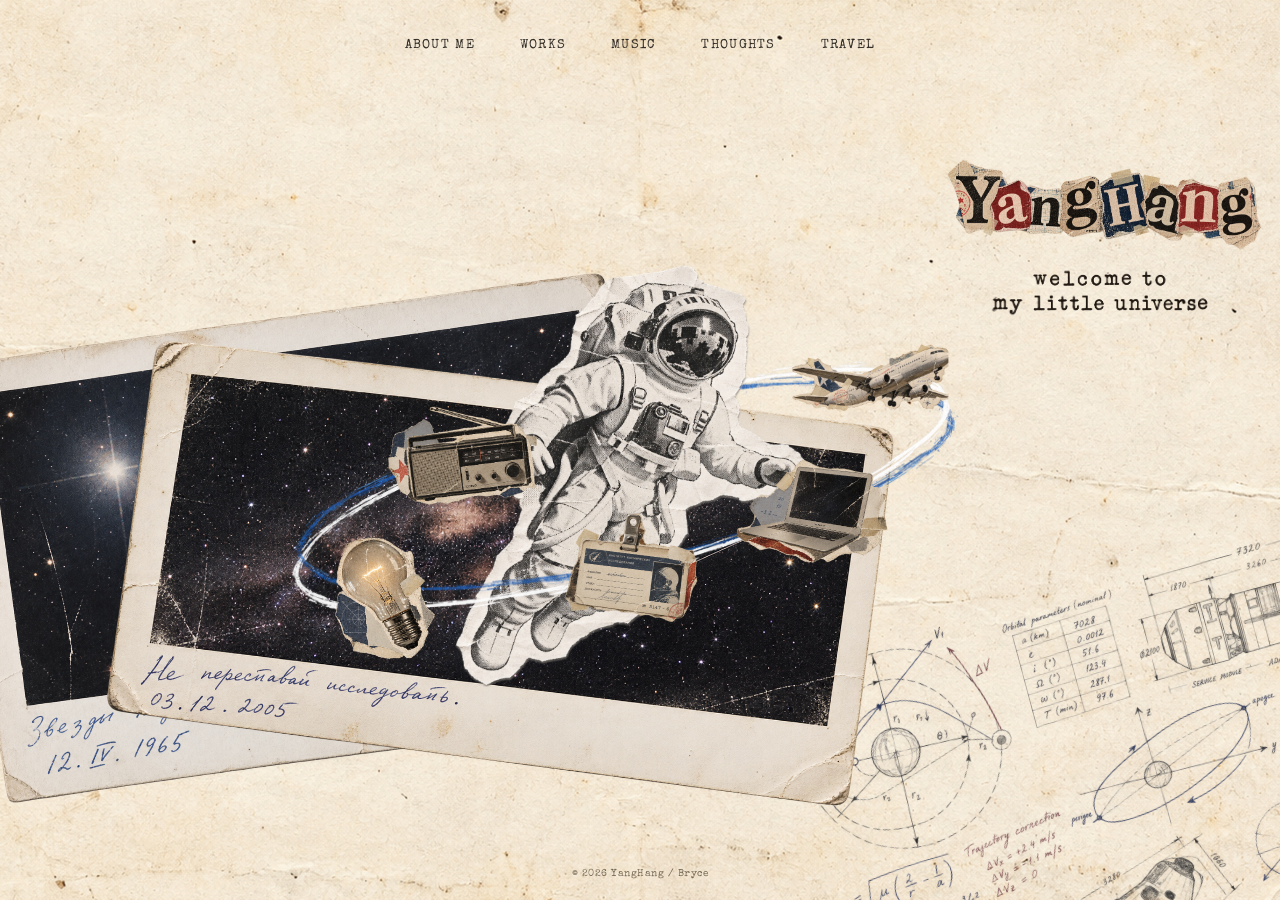
==== commit 8f17e2f2: "fix: retry dropped asset requests so images and fonts survive flaky transfers GitHub Pages serves ev" ====
--- a/index.html
+++ b/index.html
@@ -9,6 +9,7 @@
   <link rel="preload" href="assets/SpecialElite-Regular.ttf" as="font" type="font/ttf" crossorigin>
   <link rel="preload" href="assets/HuiwenMincho-Regular-subset.woff2" as="font" type="font/woff2" crossorigin>
   <link rel="stylesheet" href="style.css">
+  <script src="assets.js" defer></script>
   <script src="app.js" defer></script>
   <script src="music.js" defer></script>
   <script src="reader.js" defer></script>
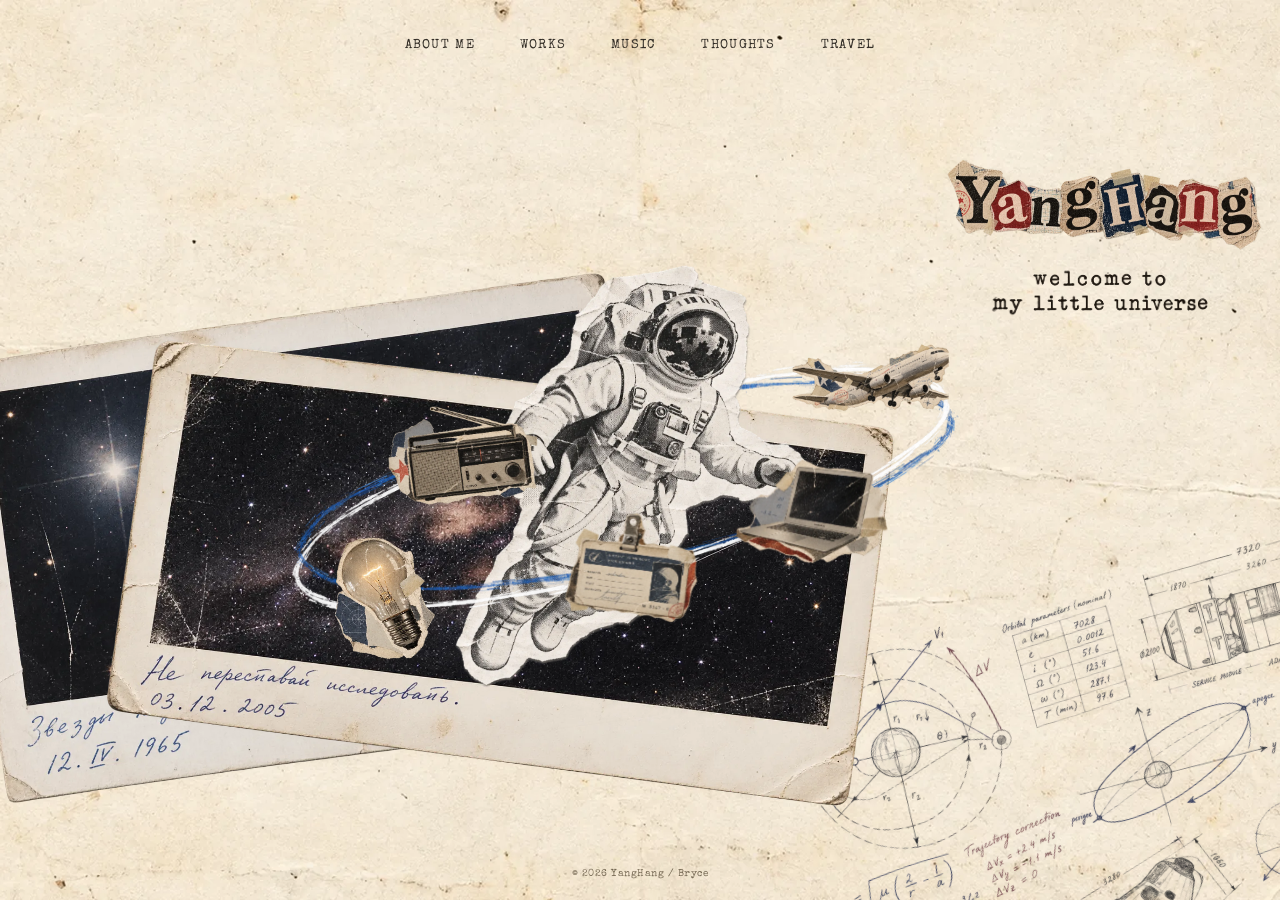
==== commit 8c4f64ba: "Convert 22 PNG assets to WebP, keep PNGs for rollback First phase of the load-time optimisation. Ima" ====
--- a/index.html
+++ b/index.html
@@ -31,43 +31,43 @@
       <h1 class="sr-only" tabindex="-1">YangHang — Welcome to my little universe</h1>
       <div class="artboard">
         <div class="scene" aria-label="复古航天档案拼贴">
-          <div class="engineering asset" data-node="7:11"><img src="assets/engineering.png" alt="" draggable="false"></div>
-          <div class="photo-back asset" data-node="6:9"><img src="assets/photo-back.png" alt="" draggable="false"></div>
-          <img class="photo-front asset" data-node="7:13" src="assets/photo-front.png" alt="" draggable="false">
+          <div class="engineering asset" data-node="7:11"><img src="assets/engineering.webp" alt="" draggable="false"></div>
+          <div class="photo-back asset" data-node="6:9"><img src="assets/photo-back.webp" alt="" draggable="false"></div>
+          <img class="photo-front asset" data-node="7:13" src="assets/photo-front.webp" alt="" draggable="false">
           <div class="orbit-half orbit-rear" aria-hidden="true">
-            <div class="arc-a"><img class="orbit-a asset" data-node="7:12" src="assets/orbit-a.png" alt="" draggable="false"></div>
-            <div class="arc-b"><div class="orbit-b asset" data-node="11:19"><img src="assets/orbit-b.png" alt="" draggable="false"></div></div>
-          </div>
-          <img class="astronaut asset" data-node="6:4" src="assets/astronaut.png" alt="黑白撕纸宇航员" draggable="false">
+            <div class="arc-a"><img class="orbit-a asset" data-node="7:12" src="assets/orbit-a.webp" alt="" draggable="false"></div>
+            <div class="arc-b"><div class="orbit-b asset" data-node="11:19"><img src="assets/orbit-b.webp" alt="" draggable="false"></div></div>
+          </div>
+          <img class="astronaut asset" data-node="6:4" src="assets/astronaut.webp" alt="黑白撕纸宇航员" draggable="false">
           <div class="orbit-half orbit-front" aria-hidden="true">
-            <div class="arc-a"><img class="orbit-a asset" src="assets/orbit-a.png" alt="" draggable="false"></div>
-            <div class="arc-b"><div class="orbit-b asset"><img src="assets/orbit-b.png" alt="" draggable="false"></div></div>
+            <div class="arc-a"><img class="orbit-a asset" src="assets/orbit-a.webp" alt="" draggable="false"></div>
+            <div class="arc-b"><div class="orbit-b asset"><img src="assets/orbit-b.webp" alt="" draggable="false"></div></div>
           </div>
           <div class="satellites">
             <a class="satellite satellite-works" href="#works" data-route="works" data-satellite="works" aria-label="Selected Works / 作品集">
-              <span class="sticker"><img data-node="9:15" src="assets/mac.png" alt="复古 Mac 电脑贴纸" draggable="false"></span>
+              <span class="sticker"><img data-node="9:15" src="assets/mac.webp" alt="复古 Mac 电脑贴纸" draggable="false"></span>
               <span class="archive-label"><span>02 / SELECTED WORKS</span><small>作品集</small></span>
             </a>
             <a class="satellite satellite-music" href="#music" data-route="music" data-satellite="music" aria-label="Music Archive / 音乐档案">
-              <span class="sticker"><img data-node="9:16" src="assets/radio.png" alt="复古收音机贴纸" draggable="false"></span>
+              <span class="sticker"><img data-node="9:16" src="assets/radio.webp" alt="复古收音机贴纸" draggable="false"></span>
               <span class="archive-label"><span>03 / MUSIC ARCHIVE</span><small>音乐档案</small></span>
             </a>
             <a class="satellite satellite-about" href="#about" data-route="about" data-satellite="about" aria-label="About Me / 关于我">
-              <span class="sticker"><img data-node="9:18" src="assets/id.png" alt="旧证件卡贴纸" draggable="false"></span>
+              <span class="sticker"><img data-node="9:18" src="assets/id.webp" alt="旧证件卡贴纸" draggable="false"></span>
               <span class="archive-label"><span>01 / ABOUT ME</span><small>关于我</small></span>
             </a>
             <a class="satellite satellite-thoughts" href="#thoughts" data-route="thoughts" data-satellite="thoughts" aria-label="Thoughts / 思考手记">
-              <span class="sticker"><img data-node="9:17" src="assets/bulb.png" alt="灯泡贴纸" draggable="false"></span>
+              <span class="sticker"><img data-node="9:17" src="assets/bulb.webp" alt="灯泡贴纸" draggable="false"></span>
               <span class="archive-label"><span>04 / THOUGHTS</span><small>思考手记</small></span>
             </a>
             <a class="satellite satellite-travel" href="#travel" data-route="travel" data-satellite="travel" aria-label="Travel Log / 旅行日志">
-              <span class="sticker plane-sticker"><img data-node="7:14" src="assets/plane.png" alt="飞机贴纸" draggable="false"></span>
+              <span class="sticker plane-sticker"><img data-node="7:14" src="assets/plane.webp" alt="飞机贴纸" draggable="false"></span>
               <span class="archive-label"><span>05 / TRAVEL LOG</span><small>旅行日志</small></span>
             </a>
           </div>
         </div>
-        <img class="welcome asset" data-node="14:20" src="assets/welcome.png" alt="Welcome to my little universe" draggable="false">
-        <img class="wordmark asset" data-node="15:21" src="assets/logo.png" alt="YangHang" draggable="false">
+        <img class="welcome asset" data-node="14:20" src="assets/welcome.webp" alt="Welcome to my little universe" draggable="false">
+        <img class="wordmark asset" data-node="15:21" src="assets/logo.webp" alt="YangHang" draggable="false">
       </div>
       <p class="site-copyright">© 2026 YangHang / Bryce</p>
     </section>
@@ -116,10 +116,10 @@
             <ul class="album-grid favorites-grid" id="favorite-albums" aria-label="Favo 12 专辑封面占位，编号不代表排名"></ul>
           </section>
           <div class="music-floaters" aria-hidden="true">
-            <img src="assets/music-note-a.png" alt="" width="165" height="260" loading="lazy" decoding="async">
-            <img src="assets/music-note-b.png" alt="" width="180" height="260" loading="lazy" decoding="async">
-            <img src="assets/music-note-pair.png" alt="" width="243" height="260" loading="lazy" decoding="async">
-            <img src="assets/music-gramophone.png" alt="" width="218" height="260" loading="lazy" decoding="async">
+            <img src="assets/music-note-a.webp" alt="" width="165" height="260" loading="lazy" decoding="async">
+            <img src="assets/music-note-b.webp" alt="" width="180" height="260" loading="lazy" decoding="async">
+            <img src="assets/music-note-pair.webp" alt="" width="243" height="260" loading="lazy" decoding="async">
+            <img src="assets/music-gramophone.webp" alt="" width="218" height="260" loading="lazy" decoding="async">
           </div>
           <section class="music-collection music-repeat" aria-labelledby="repeat-title">
             <header class="collection-heading"><h2 id="repeat-title">Lately, on repeat.</h2><p>What I've been listening to lately.</p></header>
@@ -135,7 +135,7 @@
       <div class="folio">
         <a href="#home" data-route="home" class="back-link">← BACK HOME <span>返回首页</span></a>
         <header class="folio-heading"><p class="archive-number">01 / PERSONAL ARCHIVE</p><h1 id="about-title" tabindex="-1">About Me</h1><p>杨航 / YangHang</p></header>
-        <div class="empty-entry about-entry"><p class="category">A NOTE FROM SHANGHAI</p><h2>你好，我是杨航。</h2><p>欢迎你来了解关于我。平时特别喜欢听音乐和研究音乐，如果你想了解我的音乐偏好和理解，可以点进 <a href="#music" data-route="music" class="inline-link">Music 专栏</a>。</p><p>同时也很喜欢看书，正不断拓宽自己的阅读面；喜欢讨论社会学问题，会思考关于性别与身体、人际间关系、权力与制度、技术与人等话题。</p><p>我也会在平时做一做自己的小工具和小网站，通过作品与世界和人建立更深的联系，去影响他人和社会。</p><div class="field-tags"><p class="tag-item"><img class="tag-label" src="assets/label-mbti.png" alt="MBTI" width="320" height="146" loading="lazy" decoding="async"><span class="tag-value">ENFJ 主人公</span></p><p class="tag-item"><img class="tag-label" src="assets/label-email.png" alt="EMAIL" width="320" height="173" loading="lazy" decoding="async"><span class="tag-value">17375051324@163.com</span></p><p class="tag-item"><img class="tag-label" src="assets/label-github.png" alt="GITHUB" width="320" height="157" loading="lazy" decoding="async"><span class="tag-value">github.com/yanghang-bcz</span></p><p class="tag-item"><img class="tag-label" src="assets/label-base.png" alt="BASE" width="320" height="155" loading="lazy" decoding="async"><span class="tag-value">Shanghai</span></p></div><div class="about-photos"><figure class="photo-print photo-print--base"><img src="assets/photo-bamboo.jpg" alt="杨航在雨后的竹林小径上撑着透明伞站着" width="640" height="854" loading="lazy" decoding="async"></figure><figure class="photo-print photo-print--top"><img src="assets/photo-selfie.jpg" alt="杨航在绿植前的自拍，背后草地上站着一只白鹅" width="480" height="640" loading="lazy" decoding="async"></figure></div><a href="#works" data-route="works" class="text-link in-content">EXPLORE MY WORKS ↗ <span>看看作品</span></a></div>
+        <div class="empty-entry about-entry"><p class="category">A NOTE FROM SHANGHAI</p><h2>你好，我是杨航。</h2><p>欢迎你来了解关于我。平时特别喜欢听音乐和研究音乐，如果你想了解我的音乐偏好和理解，可以点进 <a href="#music" data-route="music" class="inline-link">Music 专栏</a>。</p><p>同时也很喜欢看书，正不断拓宽自己的阅读面；喜欢讨论社会学问题，会思考关于性别与身体、人际间关系、权力与制度、技术与人等话题。</p><p>我也会在平时做一做自己的小工具和小网站，通过作品与世界和人建立更深的联系，去影响他人和社会。</p><div class="field-tags"><p class="tag-item"><img class="tag-label" src="assets/label-mbti.webp" alt="MBTI" width="320" height="146" loading="lazy" decoding="async"><span class="tag-value">ENFJ 主人公</span></p><p class="tag-item"><img class="tag-label" src="assets/label-email.webp" alt="EMAIL" width="320" height="173" loading="lazy" decoding="async"><span class="tag-value">17375051324@163.com</span></p><p class="tag-item"><img class="tag-label" src="assets/label-github.webp" alt="GITHUB" width="320" height="157" loading="lazy" decoding="async"><span class="tag-value">github.com/yanghang-bcz</span></p><p class="tag-item"><img class="tag-label" src="assets/label-base.webp" alt="BASE" width="320" height="155" loading="lazy" decoding="async"><span class="tag-value">Shanghai</span></p></div><div class="about-photos"><figure class="photo-print photo-print--base"><img src="assets/photo-bamboo.jpg" alt="杨航在雨后的竹林小径上撑着透明伞站着" width="640" height="854" loading="lazy" decoding="async"></figure><figure class="photo-print photo-print--top"><img src="assets/photo-selfie.jpg" alt="杨航在绿植前的自拍，背后草地上站着一只白鹅" width="480" height="640" loading="lazy" decoding="async"></figure></div><a href="#works" data-route="works" class="text-link in-content">EXPLORE MY WORKS ↗ <span>看看作品</span></a></div>
         <footer class="folio-footer"><span>YANGHANG / ABOUT ME</span><span class="footer-copy">© 2026 YangHang / Bryce</span><span>SHANGHAI, CHINA</span></footer>
       </div>
     </section>
--- a/style.css
+++ b/style.css
@@ -11,7 +11,7 @@
 @font-face{font-family:"Huiwen Mincho";src:url("assets/HuiwenMincho-Regular-subset.woff2") format("woff2");font-weight:400;font-style:normal;font-display:swap;unicode-range:U+0000-00FF,U+2000-206F,U+3000-303F,U+4E00-9FFF,U+FF00-FFEF}
 :root{--ink:#322d26;--paper:#eee5d2;--scale:1;--slide-duration:600ms;--script:"Huiwen Mincho";font-family:"Special Elite",var(--script),serif;color:var(--ink);background:var(--paper)}
 *{box-sizing:border-box}html,body{margin:0;width:100%;height:100%;overflow:hidden}body{isolation:isolate}button,a{-webkit-tap-highlight-color:transparent}a{color:inherit}button{font:inherit;color:inherit}button,a{touch-action:manipulation}button{cursor:pointer}button:focus-visible,a:focus-visible{outline:2px dashed #554c3e;outline-offset:6px}h1:focus{outline:none}.sr-only{position:absolute!important;width:1px;height:1px;padding:0;margin:-1px;overflow:hidden;clip:rect(0,0,0,0);white-space:nowrap;border:0}
-.paper{position:fixed;inset:0;z-index:-1;background:var(--paper) url("assets/paper.png") center/cover no-repeat;pointer-events:none}
+.paper{position:fixed;inset:0;z-index:-1;background:var(--paper) url("assets/paper.webp") center/cover no-repeat;pointer-events:none}
 .quick-nav{position:fixed;z-index:50;top:23px;left:50%;transform:translateX(-50%);display:flex;align-items:center;justify-content:center;gap:clamp(24px,3.5vw,68px);white-space:nowrap}
 .quick-nav a{font-size:13px;letter-spacing:1.3px;text-decoration:none;min-height:44px;min-width:44px;display:flex;align-items:center;justify-content:center;position:relative}.quick-nav a::after{content:"";position:absolute;bottom:6px;left:0;right:2px;height:1px;background:currentColor;transform:scaleX(0);transform-origin:left}.quick-nav a:hover::after,.quick-nav a[aria-current="page"]::after{transform:scaleX(1)}
 .skip-link{position:fixed;z-index:100;left:15px;top:12px;transform:translateY(-200%);padding:12px;background:#f5eddc}.skip-link:focus{transform:none}.pages{position:fixed;inset:0;outline:0}.page{position:absolute;inset:0;visibility:hidden;transform:translateX(100%);will-change:transform}.page.is-active{visibility:visible;transform:translateX(0)}.page.is-moving{visibility:visible}.home-page{overflow:clip}.artboard{position:absolute;width:1920px;height:1080px;left:50%;top:50%;transform:translate(-50%,-50%) scale(var(--scale));transform-origin:center;pointer-events:none}.scene{position:absolute;inset:0;isolation:isolate}.asset{position:absolute;display:block;object-fit:cover;pointer-events:none;user-select:none}.asset>img{display:block;width:100%;height:100%;object-fit:cover;pointer-events:none;user-select:none}
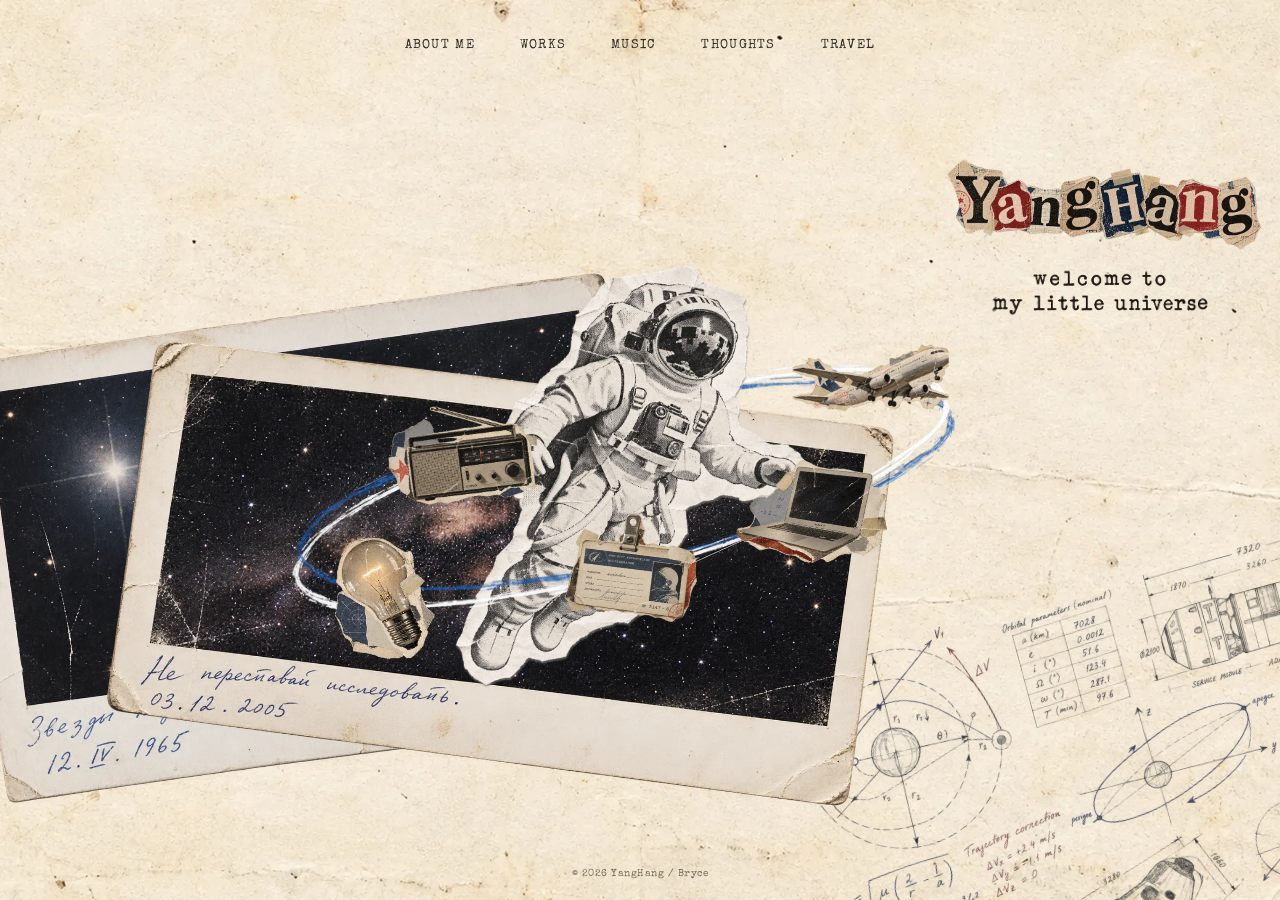
==== commit 90ad4cc0: "Load section assets on first entry instead of all at once All five sections are absolutely positione" ====
--- a/index.html
+++ b/index.html
@@ -13,6 +13,7 @@
   <script src="app.js" defer></script>
   <script src="music.js" defer></script>
   <script src="reader.js" defer></script>
+  <script src="tiered.js" defer></script>
 </head>
 <body>
   <div class="paper" aria-hidden="true"></div>
@@ -116,10 +117,10 @@
             <ul class="album-grid favorites-grid" id="favorite-albums" aria-label="Favo 12 专辑封面占位，编号不代表排名"></ul>
           </section>
           <div class="music-floaters" aria-hidden="true">
-            <img src="assets/music-note-a.webp" alt="" width="165" height="260" loading="lazy" decoding="async">
-            <img src="assets/music-note-b.webp" alt="" width="180" height="260" loading="lazy" decoding="async">
-            <img src="assets/music-note-pair.webp" alt="" width="243" height="260" loading="lazy" decoding="async">
-            <img src="assets/music-gramophone.webp" alt="" width="218" height="260" loading="lazy" decoding="async">
+            <img data-src="assets/music-note-a.webp" alt="" width="165" height="260" loading="lazy" decoding="async">
+            <img data-src="assets/music-note-b.webp" alt="" width="180" height="260" loading="lazy" decoding="async">
+            <img data-src="assets/music-note-pair.webp" alt="" width="243" height="260" loading="lazy" decoding="async">
+            <img data-src="assets/music-gramophone.webp" alt="" width="218" height="260" loading="lazy" decoding="async">
           </div>
           <section class="music-collection music-repeat" aria-labelledby="repeat-title">
             <header class="collection-heading"><h2 id="repeat-title">Lately, on repeat.</h2><p>What I've been listening to lately.</p></header>
@@ -135,7 +136,7 @@
       <div class="folio">
         <a href="#home" data-route="home" class="back-link">← BACK HOME <span>返回首页</span></a>
         <header class="folio-heading"><p class="archive-number">01 / PERSONAL ARCHIVE</p><h1 id="about-title" tabindex="-1">About Me</h1><p>杨航 / YangHang</p></header>
-        <div class="empty-entry about-entry"><p class="category">A NOTE FROM SHANGHAI</p><h2>你好，我是杨航。</h2><p>欢迎你来了解关于我。平时特别喜欢听音乐和研究音乐，如果你想了解我的音乐偏好和理解，可以点进 <a href="#music" data-route="music" class="inline-link">Music 专栏</a>。</p><p>同时也很喜欢看书，正不断拓宽自己的阅读面；喜欢讨论社会学问题，会思考关于性别与身体、人际间关系、权力与制度、技术与人等话题。</p><p>我也会在平时做一做自己的小工具和小网站，通过作品与世界和人建立更深的联系，去影响他人和社会。</p><div class="field-tags"><p class="tag-item"><img class="tag-label" src="assets/label-mbti.webp" alt="MBTI" width="320" height="146" loading="lazy" decoding="async"><span class="tag-value">ENFJ 主人公</span></p><p class="tag-item"><img class="tag-label" src="assets/label-email.webp" alt="EMAIL" width="320" height="173" loading="lazy" decoding="async"><span class="tag-value">17375051324@163.com</span></p><p class="tag-item"><img class="tag-label" src="assets/label-github.webp" alt="GITHUB" width="320" height="157" loading="lazy" decoding="async"><span class="tag-value">github.com/yanghang-bcz</span></p><p class="tag-item"><img class="tag-label" src="assets/label-base.webp" alt="BASE" width="320" height="155" loading="lazy" decoding="async"><span class="tag-value">Shanghai</span></p></div><div class="about-photos"><figure class="photo-print photo-print--base"><img src="assets/photo-bamboo.jpg" alt="杨航在雨后的竹林小径上撑着透明伞站着" width="640" height="854" loading="lazy" decoding="async"></figure><figure class="photo-print photo-print--top"><img src="assets/photo-selfie.jpg" alt="杨航在绿植前的自拍，背后草地上站着一只白鹅" width="480" height="640" loading="lazy" decoding="async"></figure></div><a href="#works" data-route="works" class="text-link in-content">EXPLORE MY WORKS ↗ <span>看看作品</span></a></div>
+        <div class="empty-entry about-entry"><p class="category">A NOTE FROM SHANGHAI</p><h2>你好，我是杨航。</h2><p>欢迎你来了解关于我。平时特别喜欢听音乐和研究音乐，如果你想了解我的音乐偏好和理解，可以点进 <a href="#music" data-route="music" class="inline-link">Music 专栏</a>。</p><p>同时也很喜欢看书，正不断拓宽自己的阅读面；喜欢讨论社会学问题，会思考关于性别与身体、人际间关系、权力与制度、技术与人等话题。</p><p>我也会在平时做一做自己的小工具和小网站，通过作品与世界和人建立更深的联系，去影响他人和社会。</p><div class="field-tags"><p class="tag-item"><img class="tag-label" data-src="assets/label-mbti.webp" alt="MBTI" width="320" height="146" loading="lazy" decoding="async"><span class="tag-value">ENFJ 主人公</span></p><p class="tag-item"><img class="tag-label" data-src="assets/label-email.webp" alt="EMAIL" width="320" height="173" loading="lazy" decoding="async"><span class="tag-value">17375051324@163.com</span></p><p class="tag-item"><img class="tag-label" data-src="assets/label-github.webp" alt="GITHUB" width="320" height="157" loading="lazy" decoding="async"><span class="tag-value">github.com/yanghang-bcz</span></p><p class="tag-item"><img class="tag-label" data-src="assets/label-base.webp" alt="BASE" width="320" height="155" loading="lazy" decoding="async"><span class="tag-value">Shanghai</span></p></div><div class="about-photos"><figure class="photo-print photo-print--base"><img data-src="assets/photo-bamboo.jpg" alt="杨航在雨后的竹林小径上撑着透明伞站着" width="640" height="854" loading="lazy" decoding="async"></figure><figure class="photo-print photo-print--top"><img data-src="assets/photo-selfie.jpg" alt="杨航在绿植前的自拍，背后草地上站着一只白鹅" width="480" height="640" loading="lazy" decoding="async"></figure></div><a href="#works" data-route="works" class="text-link in-content">EXPLORE MY WORKS ↗ <span>看看作品</span></a></div>
         <footer class="folio-footer"><span>YANGHANG / ABOUT ME</span><span class="footer-copy">© 2026 YangHang / Bryce</span><span>SHANGHAI, CHINA</span></footer>
       </div>
     </section>
@@ -161,20 +162,20 @@
         <a href="#home" data-route="home" class="back-link">← BACK HOME <span>返回首页</span></a>
         <header class="folio-heading"><p class="archive-number">05 / PERSONAL ARCHIVE</p><h1 id="travel-title" tabindex="-1">Travel Log</h1><p>去体验不同地域的人和风景</p></header>
         <ul class="travel-gallery" aria-label="十四座城市的旅行照片">
-          <li class="travel-photo" style="--photo-tilt:-2deg"><figure><img src="assets/travel/Beijing.jpg" alt="Beijing 旅行照片" width="1100" height="825" loading="lazy" decoding="async"><figcaption>Beijing</figcaption></figure></li>
-          <li class="travel-photo" style="--photo-tilt:1.5deg"><figure><img src="assets/travel/Changsha.jpg" alt="Changsha 旅行照片" width="1100" height="825" loading="lazy" decoding="async"><figcaption>Changsha</figcaption></figure></li>
-          <li class="travel-photo" style="--photo-tilt:-1.2deg"><figure><img src="assets/travel/Chengdu.jpg" alt="Chengdu 旅行照片" width="1100" height="825" loading="lazy" decoding="async"><figcaption>Chengdu</figcaption></figure></li>
-          <li class="travel-photo" style="--photo-tilt:2deg"><figure><img src="assets/travel/Chongqing.jpg" alt="Chongqing 旅行照片" width="1100" height="825" loading="lazy" decoding="async"><figcaption>Chongqing</figcaption></figure></li>
-          <li class="travel-photo" style="--photo-tilt:-1.6deg"><figure><img src="assets/travel/Guangzhou.jpg" alt="Guangzhou 旅行照片" width="1100" height="825" loading="lazy" decoding="async"><figcaption>Guangzhou</figcaption></figure></li>
-          <li class="travel-photo" style="--photo-tilt:1.2deg"><figure><img src="assets/travel/Guiyang.jpg" alt="Guiyang 旅行照片" width="1050" height="1400" loading="lazy" decoding="async"><figcaption>Guiyang</figcaption></figure></li>
-          <li class="travel-photo" style="--photo-tilt:-1.8deg"><figure><img src="assets/travel/Hangzhou.jpg" alt="Hangzhou 旅行照片" width="1079" height="1400" loading="lazy" decoding="async"><figcaption>Hangzhou</figcaption></figure></li>
-          <li class="travel-photo" style="--photo-tilt:1.6deg"><figure><img src="assets/travel/Jiaxing.jpg" alt="Jiaxing 旅行照片" width="1050" height="1400" loading="lazy" decoding="async"><figcaption>Jiaxing</figcaption></figure></li>
-          <li class="travel-photo" style="--photo-tilt:-1.1deg"><figure><img src="assets/travel/Nanjing.jpg" alt="Nanjing 旅行照片" width="1050" height="1400" loading="lazy" decoding="async"><figcaption>Nanjing</figcaption></figure></li>
-          <li class="travel-photo" style="--photo-tilt:1.8deg"><figure><img src="assets/travel/Qingdao.jpg" alt="Qingdao 旅行照片" width="1050" height="1400" loading="lazy" decoding="async"><figcaption>Qingdao</figcaption></figure></li>
-          <li class="travel-photo" style="--photo-tilt:-1.5deg"><figure><img src="assets/travel/Shanghai.jpg" alt="Shanghai 旅行照片" width="1100" height="825" loading="lazy" decoding="async"><figcaption>Shanghai</figcaption></figure></li>
-          <li class="travel-photo" style="--photo-tilt:1.1deg"><figure><img src="assets/travel/Suzhou.jpg" alt="Suzhou 旅行照片" width="1050" height="1400" loading="lazy" decoding="async"><figcaption>Suzhou</figcaption></figure></li>
-          <li class="travel-photo" style="--photo-tilt:-1.9deg"><figure><img src="assets/travel/Tianjin.jpg" alt="Tianjin 旅行照片" width="1100" height="825" loading="lazy" decoding="async"><figcaption>Tianjin</figcaption></figure></li>
-          <li class="travel-photo" style="--photo-tilt:1.4deg"><figure><img src="assets/travel/Wuhan.jpg" alt="Wuhan 旅行照片" width="975" height="1300" loading="lazy" decoding="async"><figcaption>Wuhan</figcaption></figure></li>
+          <li class="travel-photo" style="--photo-tilt:-2deg"><figure><img data-src="assets/travel/Beijing.jpg" alt="Beijing 旅行照片" width="1100" height="825" loading="lazy" decoding="async"><figcaption>Beijing</figcaption></figure></li>
+          <li class="travel-photo" style="--photo-tilt:1.5deg"><figure><img data-src="assets/travel/Changsha.jpg" alt="Changsha 旅行照片" width="1100" height="825" loading="lazy" decoding="async"><figcaption>Changsha</figcaption></figure></li>
+          <li class="travel-photo" style="--photo-tilt:-1.2deg"><figure><img data-src="assets/travel/Chengdu.jpg" alt="Chengdu 旅行照片" width="1100" height="825" loading="lazy" decoding="async"><figcaption>Chengdu</figcaption></figure></li>
+          <li class="travel-photo" style="--photo-tilt:2deg"><figure><img data-src="assets/travel/Chongqing.jpg" alt="Chongqing 旅行照片" width="1100" height="825" loading="lazy" decoding="async"><figcaption>Chongqing</figcaption></figure></li>
+          <li class="travel-photo" style="--photo-tilt:-1.6deg"><figure><img data-src="assets/travel/Guangzhou.jpg" alt="Guangzhou 旅行照片" width="1100" height="825" loading="lazy" decoding="async"><figcaption>Guangzhou</figcaption></figure></li>
+          <li class="travel-photo" style="--photo-tilt:1.2deg"><figure><img data-src="assets/travel/Guiyang.jpg" alt="Guiyang 旅行照片" width="1050" height="1400" loading="lazy" decoding="async"><figcaption>Guiyang</figcaption></figure></li>
+          <li class="travel-photo" style="--photo-tilt:-1.8deg"><figure><img data-src="assets/travel/Hangzhou.jpg" alt="Hangzhou 旅行照片" width="1079" height="1400" loading="lazy" decoding="async"><figcaption>Hangzhou</figcaption></figure></li>
+          <li class="travel-photo" style="--photo-tilt:1.6deg"><figure><img data-src="assets/travel/Jiaxing.jpg" alt="Jiaxing 旅行照片" width="1050" height="1400" loading="lazy" decoding="async"><figcaption>Jiaxing</figcaption></figure></li>
+          <li class="travel-photo" style="--photo-tilt:-1.1deg"><figure><img data-src="assets/travel/Nanjing.jpg" alt="Nanjing 旅行照片" width="1050" height="1400" loading="lazy" decoding="async"><figcaption>Nanjing</figcaption></figure></li>
+          <li class="travel-photo" style="--photo-tilt:1.8deg"><figure><img data-src="assets/travel/Qingdao.jpg" alt="Qingdao 旅行照片" width="1050" height="1400" loading="lazy" decoding="async"><figcaption>Qingdao</figcaption></figure></li>
+          <li class="travel-photo" style="--photo-tilt:-1.5deg"><figure><img data-src="assets/travel/Shanghai.jpg" alt="Shanghai 旅行照片" width="1100" height="825" loading="lazy" decoding="async"><figcaption>Shanghai</figcaption></figure></li>
+          <li class="travel-photo" style="--photo-tilt:1.1deg"><figure><img data-src="assets/travel/Suzhou.jpg" alt="Suzhou 旅行照片" width="1050" height="1400" loading="lazy" decoding="async"><figcaption>Suzhou</figcaption></figure></li>
+          <li class="travel-photo" style="--photo-tilt:-1.9deg"><figure><img data-src="assets/travel/Tianjin.jpg" alt="Tianjin 旅行照片" width="1100" height="825" loading="lazy" decoding="async"><figcaption>Tianjin</figcaption></figure></li>
+          <li class="travel-photo" style="--photo-tilt:1.4deg"><figure><img data-src="assets/travel/Wuhan.jpg" alt="Wuhan 旅行照片" width="975" height="1300" loading="lazy" decoding="async"><figcaption>Wuhan</figcaption></figure></li>
         </ul>
         <footer class="folio-footer"><span>YANGHANG / TRAVEL LOG</span><span class="footer-copy">© 2026 YangHang / Bryce</span><span>14 CITIES</span></footer>
       </div>
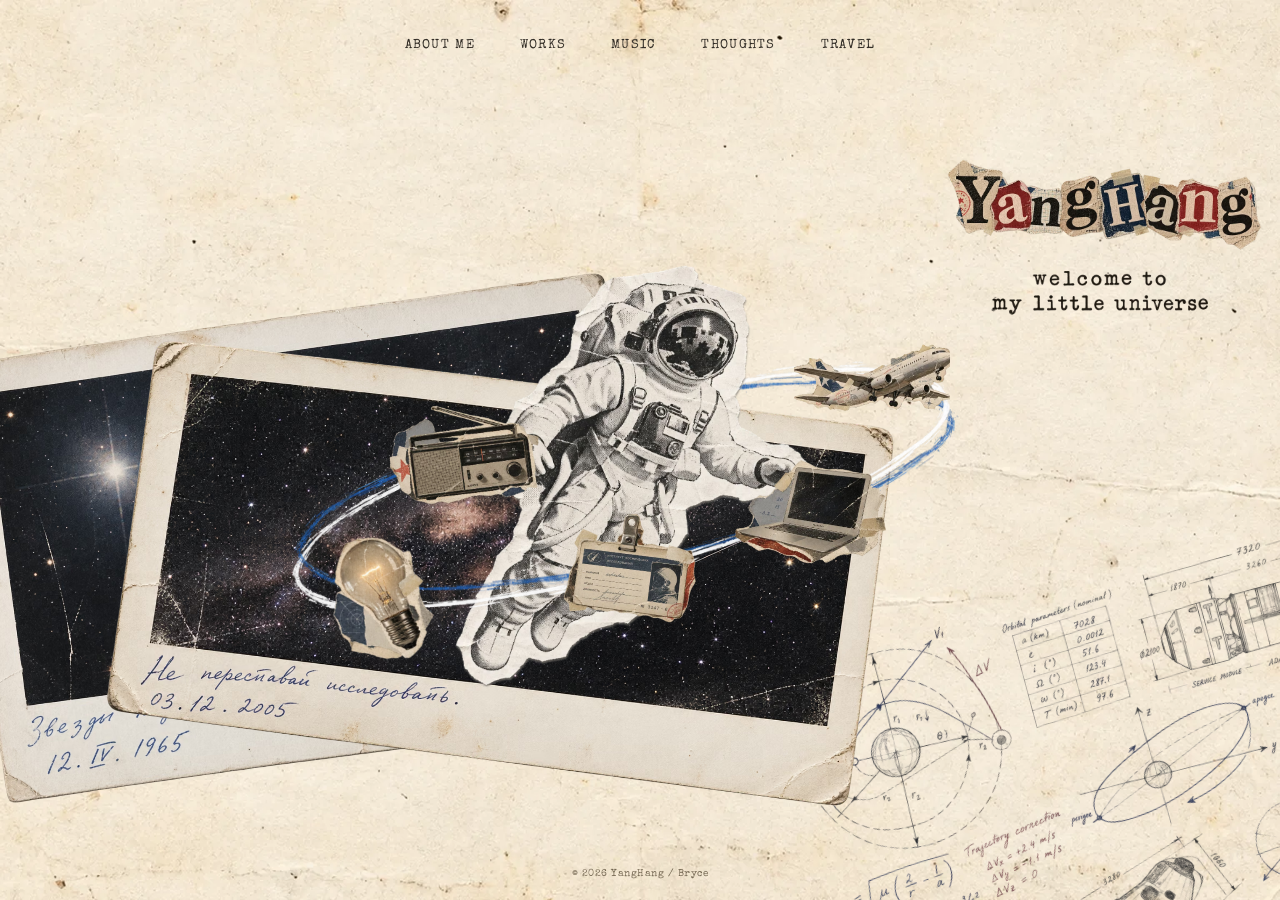
==== commit 78df309c: "Ship per-image AVIF encodes and stop over-thumbnailing inner pages Encoding targets were re-derived " ====
--- a/index.html
+++ b/index.html
@@ -32,43 +32,43 @@
       <h1 class="sr-only" tabindex="-1">YangHang — Welcome to my little universe</h1>
       <div class="artboard">
         <div class="scene" aria-label="复古航天档案拼贴">
-          <div class="engineering asset" data-node="7:11"><img src="assets/engineering.webp" alt="" draggable="false"></div>
-          <div class="photo-back asset" data-node="6:9"><img src="assets/photo-back.webp" alt="" draggable="false"></div>
-          <img class="photo-front asset" data-node="7:13" src="assets/photo-front.webp" alt="" draggable="false">
+          <div class="engineering asset" data-node="7:11"><picture><source srcset="assets/engineering.avif" type="image/avif"><img src="assets/engineering.webp" alt="" draggable="false"></picture></div>
+          <div class="photo-back asset" data-node="6:9"><picture><source srcset="assets/photo-back.avif" type="image/avif"><img src="assets/photo-back.webp" alt="" draggable="false"></picture></div>
+          <picture><source srcset="assets/photo-front.avif" type="image/avif"><img class="photo-front asset" data-node="7:13" src="assets/photo-front.webp" alt="" draggable="false"></picture>
           <div class="orbit-half orbit-rear" aria-hidden="true">
-            <div class="arc-a"><img class="orbit-a asset" data-node="7:12" src="assets/orbit-a.webp" alt="" draggable="false"></div>
-            <div class="arc-b"><div class="orbit-b asset" data-node="11:19"><img src="assets/orbit-b.webp" alt="" draggable="false"></div></div>
-          </div>
-          <img class="astronaut asset" data-node="6:4" src="assets/astronaut.webp" alt="黑白撕纸宇航员" draggable="false">
+            <div class="arc-a"><picture><source srcset="assets/orbit-a.avif" type="image/avif"><img class="orbit-a asset" data-node="7:12" src="assets/orbit-a.webp" alt="" draggable="false"></picture></div>
+            <div class="arc-b"><div class="orbit-b asset" data-node="11:19"><picture><source srcset="assets/orbit-b.avif" type="image/avif"><img src="assets/orbit-b.webp" alt="" draggable="false"></picture></div></div>
+          </div>
+          <picture><source srcset="assets/astronaut.avif" type="image/avif"><img class="astronaut asset" data-node="6:4" src="assets/astronaut.webp" alt="黑白撕纸宇航员" draggable="false"></picture>
           <div class="orbit-half orbit-front" aria-hidden="true">
-            <div class="arc-a"><img class="orbit-a asset" src="assets/orbit-a.webp" alt="" draggable="false"></div>
-            <div class="arc-b"><div class="orbit-b asset"><img src="assets/orbit-b.webp" alt="" draggable="false"></div></div>
+            <div class="arc-a"><picture><source srcset="assets/orbit-a.avif" type="image/avif"><img class="orbit-a asset" src="assets/orbit-a.webp" alt="" draggable="false"></picture></div>
+            <div class="arc-b"><div class="orbit-b asset"><picture><source srcset="assets/orbit-b.avif" type="image/avif"><img src="assets/orbit-b.webp" alt="" draggable="false"></picture></div></div>
           </div>
           <div class="satellites">
             <a class="satellite satellite-works" href="#works" data-route="works" data-satellite="works" aria-label="Selected Works / 作品集">
-              <span class="sticker"><img data-node="9:15" src="assets/mac.webp" alt="复古 Mac 电脑贴纸" draggable="false"></span>
+              <span class="sticker"><picture><source srcset="assets/mac.avif" type="image/avif"><img data-node="9:15" src="assets/mac.webp" alt="复古 Mac 电脑贴纸" draggable="false"></picture></span>
               <span class="archive-label"><span>02 / SELECTED WORKS</span><small>作品集</small></span>
             </a>
             <a class="satellite satellite-music" href="#music" data-route="music" data-satellite="music" aria-label="Music Archive / 音乐档案">
-              <span class="sticker"><img data-node="9:16" src="assets/radio.webp" alt="复古收音机贴纸" draggable="false"></span>
+              <span class="sticker"><picture><source srcset="assets/radio.avif" type="image/avif"><img data-node="9:16" src="assets/radio.webp" alt="复古收音机贴纸" draggable="false"></picture></span>
               <span class="archive-label"><span>03 / MUSIC ARCHIVE</span><small>音乐档案</small></span>
             </a>
             <a class="satellite satellite-about" href="#about" data-route="about" data-satellite="about" aria-label="About Me / 关于我">
-              <span class="sticker"><img data-node="9:18" src="assets/id.webp" alt="旧证件卡贴纸" draggable="false"></span>
+              <span class="sticker"><picture><source srcset="assets/id.avif" type="image/avif"><img data-node="9:18" src="assets/id.webp" alt="旧证件卡贴纸" draggable="false"></picture></span>
               <span class="archive-label"><span>01 / ABOUT ME</span><small>关于我</small></span>
             </a>
             <a class="satellite satellite-thoughts" href="#thoughts" data-route="thoughts" data-satellite="thoughts" aria-label="Thoughts / 思考手记">
-              <span class="sticker"><img data-node="9:17" src="assets/bulb.webp" alt="灯泡贴纸" draggable="false"></span>
+              <span class="sticker"><picture><source srcset="assets/bulb.avif" type="image/avif"><img data-node="9:17" src="assets/bulb.webp" alt="灯泡贴纸" draggable="false"></picture></span>
               <span class="archive-label"><span>04 / THOUGHTS</span><small>思考手记</small></span>
             </a>
             <a class="satellite satellite-travel" href="#travel" data-route="travel" data-satellite="travel" aria-label="Travel Log / 旅行日志">
-              <span class="sticker plane-sticker"><img data-node="7:14" src="assets/plane.webp" alt="飞机贴纸" draggable="false"></span>
+              <span class="sticker plane-sticker"><picture><source srcset="assets/plane.avif" type="image/avif"><img data-node="7:14" src="assets/plane.webp" alt="飞机贴纸" draggable="false"></picture></span>
               <span class="archive-label"><span>05 / TRAVEL LOG</span><small>旅行日志</small></span>
             </a>
           </div>
         </div>
-        <img class="welcome asset" data-node="14:20" src="assets/welcome.webp" alt="Welcome to my little universe" draggable="false">
-        <img class="wordmark asset" data-node="15:21" src="assets/logo.webp" alt="YangHang" draggable="false">
+        <picture><source srcset="assets/welcome.avif" type="image/avif"><img class="welcome asset" data-node="14:20" src="assets/welcome.webp" alt="Welcome to my little universe" draggable="false"></picture>
+        <picture><source srcset="assets/logo.avif" type="image/avif"><img class="wordmark asset" data-node="15:21" src="assets/logo.webp" alt="YangHang" draggable="false"></picture>
       </div>
       <p class="site-copyright">© 2026 YangHang / Bryce</p>
     </section>
@@ -117,10 +117,10 @@
             <ul class="album-grid favorites-grid" id="favorite-albums" aria-label="Favo 12 专辑封面占位，编号不代表排名"></ul>
           </section>
           <div class="music-floaters" aria-hidden="true">
-            <img data-src="assets/music-note-a.webp" alt="" width="165" height="260" loading="lazy" decoding="async">
-            <img data-src="assets/music-note-b.webp" alt="" width="180" height="260" loading="lazy" decoding="async">
-            <img data-src="assets/music-note-pair.webp" alt="" width="243" height="260" loading="lazy" decoding="async">
-            <img data-src="assets/music-gramophone.webp" alt="" width="218" height="260" loading="lazy" decoding="async">
+            <img data-src="assets/music-note-a.webp" data-avif="assets/music-note-a.avif" alt="" width="165" height="260" loading="lazy" decoding="async">
+            <img data-src="assets/music-note-b.webp" data-avif="assets/music-note-b.avif" alt="" width="180" height="260" loading="lazy" decoding="async">
+            <img data-src="assets/music-note-pair.webp" data-avif="assets/music-note-pair.avif" alt="" width="243" height="260" loading="lazy" decoding="async">
+            <img data-src="assets/music-gramophone.webp" data-avif="assets/music-gramophone.avif" alt="" width="218" height="260" loading="lazy" decoding="async">
           </div>
           <section class="music-collection music-repeat" aria-labelledby="repeat-title">
             <header class="collection-heading"><h2 id="repeat-title">Lately, on repeat.</h2><p>What I've been listening to lately.</p></header>
@@ -136,7 +136,7 @@
       <div class="folio">
         <a href="#home" data-route="home" class="back-link">← BACK HOME <span>返回首页</span></a>
         <header class="folio-heading"><p class="archive-number">01 / PERSONAL ARCHIVE</p><h1 id="about-title" tabindex="-1">About Me</h1><p>杨航 / YangHang</p></header>
-        <div class="empty-entry about-entry"><p class="category">A NOTE FROM SHANGHAI</p><h2>你好，我是杨航。</h2><p>欢迎你来了解关于我。平时特别喜欢听音乐和研究音乐，如果你想了解我的音乐偏好和理解，可以点进 <a href="#music" data-route="music" class="inline-link">Music 专栏</a>。</p><p>同时也很喜欢看书，正不断拓宽自己的阅读面；喜欢讨论社会学问题，会思考关于性别与身体、人际间关系、权力与制度、技术与人等话题。</p><p>我也会在平时做一做自己的小工具和小网站，通过作品与世界和人建立更深的联系，去影响他人和社会。</p><div class="field-tags"><p class="tag-item"><img class="tag-label" data-src="assets/label-mbti.webp" alt="MBTI" width="320" height="146" loading="lazy" decoding="async"><span class="tag-value">ENFJ 主人公</span></p><p class="tag-item"><img class="tag-label" data-src="assets/label-email.webp" alt="EMAIL" width="320" height="173" loading="lazy" decoding="async"><span class="tag-value">17375051324@163.com</span></p><p class="tag-item"><img class="tag-label" data-src="assets/label-github.webp" alt="GITHUB" width="320" height="157" loading="lazy" decoding="async"><span class="tag-value">github.com/yanghang-bcz</span></p><p class="tag-item"><img class="tag-label" data-src="assets/label-base.webp" alt="BASE" width="320" height="155" loading="lazy" decoding="async"><span class="tag-value">Shanghai</span></p></div><div class="about-photos"><figure class="photo-print photo-print--base"><img data-src="assets/photo-bamboo.jpg" alt="杨航在雨后的竹林小径上撑着透明伞站着" width="640" height="854" loading="lazy" decoding="async"></figure><figure class="photo-print photo-print--top"><img data-src="assets/photo-selfie.jpg" alt="杨航在绿植前的自拍，背后草地上站着一只白鹅" width="480" height="640" loading="lazy" decoding="async"></figure></div><a href="#works" data-route="works" class="text-link in-content">EXPLORE MY WORKS ↗ <span>看看作品</span></a></div>
+        <div class="empty-entry about-entry"><p class="category">A NOTE FROM SHANGHAI</p><h2>你好，我是杨航。</h2><p>欢迎你来了解关于我。平时特别喜欢听音乐和研究音乐，如果你想了解我的音乐偏好和理解，可以点进 <a href="#music" data-route="music" class="inline-link">Music 专栏</a>。</p><p>同时也很喜欢看书，正不断拓宽自己的阅读面；喜欢讨论社会学问题，会思考关于性别与身体、人际间关系、权力与制度、技术与人等话题。</p><p>我也会在平时做一做自己的小工具和小网站，通过作品与世界和人建立更深的联系，去影响他人和社会。</p><div class="field-tags"><p class="tag-item"><img class="tag-label" data-src="assets/label-mbti.webp" data-avif="assets/label-mbti.avif" alt="MBTI" width="320" height="146" loading="lazy" decoding="async"><span class="tag-value">ENFJ 主人公</span></p><p class="tag-item"><img class="tag-label" data-src="assets/label-email.webp" data-avif="assets/label-email.avif" alt="EMAIL" width="320" height="173" loading="lazy" decoding="async"><span class="tag-value">17375051324@163.com</span></p><p class="tag-item"><img class="tag-label" data-src="assets/label-github.webp" data-avif="assets/label-github.avif" alt="GITHUB" width="320" height="157" loading="lazy" decoding="async"><span class="tag-value">github.com/yanghang-bcz</span></p><p class="tag-item"><img class="tag-label" data-src="assets/label-base.webp" data-avif="assets/label-base.avif" alt="BASE" width="320" height="155" loading="lazy" decoding="async"><span class="tag-value">Shanghai</span></p></div><div class="about-photos"><figure class="photo-print photo-print--base"><img data-src="assets/photo-bamboo.jpg" data-avif="assets/photo-bamboo.avif" alt="杨航在雨后的竹林小径上撑着透明伞站着" width="640" height="854" loading="lazy" decoding="async"></figure><figure class="photo-print photo-print--top"><img data-src="assets/photo-selfie.jpg" data-avif="assets/photo-selfie.avif" alt="杨航在绿植前的自拍，背后草地上站着一只白鹅" width="480" height="640" loading="lazy" decoding="async"></figure></div><a href="#works" data-route="works" class="text-link in-content">EXPLORE MY WORKS ↗ <span>看看作品</span></a></div>
         <footer class="folio-footer"><span>YANGHANG / ABOUT ME</span><span class="footer-copy">© 2026 YangHang / Bryce</span><span>SHANGHAI, CHINA</span></footer>
       </div>
     </section>
@@ -162,20 +162,20 @@
         <a href="#home" data-route="home" class="back-link">← BACK HOME <span>返回首页</span></a>
         <header class="folio-heading"><p class="archive-number">05 / PERSONAL ARCHIVE</p><h1 id="travel-title" tabindex="-1">Travel Log</h1><p>去体验不同地域的人和风景</p></header>
         <ul class="travel-gallery" aria-label="十四座城市的旅行照片">
-          <li class="travel-photo" style="--photo-tilt:-2deg"><figure><img data-src="assets/travel/Beijing.jpg" alt="Beijing 旅行照片" width="1100" height="825" loading="lazy" decoding="async"><figcaption>Beijing</figcaption></figure></li>
-          <li class="travel-photo" style="--photo-tilt:1.5deg"><figure><img data-src="assets/travel/Changsha.jpg" alt="Changsha 旅行照片" width="1100" height="825" loading="lazy" decoding="async"><figcaption>Changsha</figcaption></figure></li>
-          <li class="travel-photo" style="--photo-tilt:-1.2deg"><figure><img data-src="assets/travel/Chengdu.jpg" alt="Chengdu 旅行照片" width="1100" height="825" loading="lazy" decoding="async"><figcaption>Chengdu</figcaption></figure></li>
-          <li class="travel-photo" style="--photo-tilt:2deg"><figure><img data-src="assets/travel/Chongqing.jpg" alt="Chongqing 旅行照片" width="1100" height="825" loading="lazy" decoding="async"><figcaption>Chongqing</figcaption></figure></li>
-          <li class="travel-photo" style="--photo-tilt:-1.6deg"><figure><img data-src="assets/travel/Guangzhou.jpg" alt="Guangzhou 旅行照片" width="1100" height="825" loading="lazy" decoding="async"><figcaption>Guangzhou</figcaption></figure></li>
-          <li class="travel-photo" style="--photo-tilt:1.2deg"><figure><img data-src="assets/travel/Guiyang.jpg" alt="Guiyang 旅行照片" width="1050" height="1400" loading="lazy" decoding="async"><figcaption>Guiyang</figcaption></figure></li>
-          <li class="travel-photo" style="--photo-tilt:-1.8deg"><figure><img data-src="assets/travel/Hangzhou.jpg" alt="Hangzhou 旅行照片" width="1079" height="1400" loading="lazy" decoding="async"><figcaption>Hangzhou</figcaption></figure></li>
-          <li class="travel-photo" style="--photo-tilt:1.6deg"><figure><img data-src="assets/travel/Jiaxing.jpg" alt="Jiaxing 旅行照片" width="1050" height="1400" loading="lazy" decoding="async"><figcaption>Jiaxing</figcaption></figure></li>
-          <li class="travel-photo" style="--photo-tilt:-1.1deg"><figure><img data-src="assets/travel/Nanjing.jpg" alt="Nanjing 旅行照片" width="1050" height="1400" loading="lazy" decoding="async"><figcaption>Nanjing</figcaption></figure></li>
-          <li class="travel-photo" style="--photo-tilt:1.8deg"><figure><img data-src="assets/travel/Qingdao.jpg" alt="Qingdao 旅行照片" width="1050" height="1400" loading="lazy" decoding="async"><figcaption>Qingdao</figcaption></figure></li>
-          <li class="travel-photo" style="--photo-tilt:-1.5deg"><figure><img data-src="assets/travel/Shanghai.jpg" alt="Shanghai 旅行照片" width="1100" height="825" loading="lazy" decoding="async"><figcaption>Shanghai</figcaption></figure></li>
-          <li class="travel-photo" style="--photo-tilt:1.1deg"><figure><img data-src="assets/travel/Suzhou.jpg" alt="Suzhou 旅行照片" width="1050" height="1400" loading="lazy" decoding="async"><figcaption>Suzhou</figcaption></figure></li>
-          <li class="travel-photo" style="--photo-tilt:-1.9deg"><figure><img data-src="assets/travel/Tianjin.jpg" alt="Tianjin 旅行照片" width="1100" height="825" loading="lazy" decoding="async"><figcaption>Tianjin</figcaption></figure></li>
-          <li class="travel-photo" style="--photo-tilt:1.4deg"><figure><img data-src="assets/travel/Wuhan.jpg" alt="Wuhan 旅行照片" width="975" height="1300" loading="lazy" decoding="async"><figcaption>Wuhan</figcaption></figure></li>
+          <li class="travel-photo" style="--photo-tilt:-2deg"><figure><img data-src="assets/travel/Beijing.jpg" data-avif="assets/travel/Beijing.avif" alt="Beijing 旅行照片" width="1100" height="825" loading="lazy" decoding="async"><figcaption>Beijing</figcaption></figure></li>
+          <li class="travel-photo" style="--photo-tilt:1.5deg"><figure><img data-src="assets/travel/Changsha.jpg" data-avif="assets/travel/Changsha.avif" alt="Changsha 旅行照片" width="1100" height="825" loading="lazy" decoding="async"><figcaption>Changsha</figcaption></figure></li>
+          <li class="travel-photo" style="--photo-tilt:-1.2deg"><figure><img data-src="assets/travel/Chengdu.jpg" data-avif="assets/travel/Chengdu.avif" alt="Chengdu 旅行照片" width="1100" height="825" loading="lazy" decoding="async"><figcaption>Chengdu</figcaption></figure></li>
+          <li class="travel-photo" style="--photo-tilt:2deg"><figure><img data-src="assets/travel/Chongqing.jpg" data-avif="assets/travel/Chongqing.avif" alt="Chongqing 旅行照片" width="1100" height="825" loading="lazy" decoding="async"><figcaption>Chongqing</figcaption></figure></li>
+          <li class="travel-photo" style="--photo-tilt:-1.6deg"><figure><img data-src="assets/travel/Guangzhou.jpg" data-avif="assets/travel/Guangzhou.avif" alt="Guangzhou 旅行照片" width="1100" height="825" loading="lazy" decoding="async"><figcaption>Guangzhou</figcaption></figure></li>
+          <li class="travel-photo" style="--photo-tilt:1.2deg"><figure><img data-src="assets/travel/Guiyang.jpg" data-avif="assets/travel/Guiyang.avif" alt="Guiyang 旅行照片" width="1050" height="1400" loading="lazy" decoding="async"><figcaption>Guiyang</figcaption></figure></li>
+          <li class="travel-photo" style="--photo-tilt:-1.8deg"><figure><img data-src="assets/travel/Hangzhou.jpg" data-avif="assets/travel/Hangzhou.avif" alt="Hangzhou 旅行照片" width="1079" height="1400" loading="lazy" decoding="async"><figcaption>Hangzhou</figcaption></figure></li>
+          <li class="travel-photo" style="--photo-tilt:1.6deg"><figure><img data-src="assets/travel/Jiaxing.jpg" data-avif="assets/travel/Jiaxing.avif" alt="Jiaxing 旅行照片" width="1050" height="1400" loading="lazy" decoding="async"><figcaption>Jiaxing</figcaption></figure></li>
+          <li class="travel-photo" style="--photo-tilt:-1.1deg"><figure><img data-src="assets/travel/Nanjing.jpg" data-avif="assets/travel/Nanjing.avif" alt="Nanjing 旅行照片" width="1050" height="1400" loading="lazy" decoding="async"><figcaption>Nanjing</figcaption></figure></li>
+          <li class="travel-photo" style="--photo-tilt:1.8deg"><figure><img data-src="assets/travel/Qingdao.jpg" data-avif="assets/travel/Qingdao.avif" alt="Qingdao 旅行照片" width="1050" height="1400" loading="lazy" decoding="async"><figcaption>Qingdao</figcaption></figure></li>
+          <li class="travel-photo" style="--photo-tilt:-1.5deg"><figure><img data-src="assets/travel/Shanghai.jpg" data-avif="assets/travel/Shanghai.avif" alt="Shanghai 旅行照片" width="1100" height="825" loading="lazy" decoding="async"><figcaption>Shanghai</figcaption></figure></li>
+          <li class="travel-photo" style="--photo-tilt:1.1deg"><figure><img data-src="assets/travel/Suzhou.jpg" data-avif="assets/travel/Suzhou.avif" alt="Suzhou 旅行照片" width="1050" height="1400" loading="lazy" decoding="async"><figcaption>Suzhou</figcaption></figure></li>
+          <li class="travel-photo" style="--photo-tilt:-1.9deg"><figure><img data-src="assets/travel/Tianjin.jpg" data-avif="assets/travel/Tianjin.avif" alt="Tianjin 旅行照片" width="1100" height="825" loading="lazy" decoding="async"><figcaption>Tianjin</figcaption></figure></li>
+          <li class="travel-photo" style="--photo-tilt:1.4deg"><figure><img data-src="assets/travel/Wuhan.jpg" data-avif="assets/travel/Wuhan.avif" alt="Wuhan 旅行照片" width="975" height="1300" loading="lazy" decoding="async"><figcaption>Wuhan</figcaption></figure></li>
         </ul>
         <footer class="folio-footer"><span>YANGHANG / TRAVEL LOG</span><span class="footer-copy">© 2026 YangHang / Bryce</span><span>14 CITIES</span></footer>
       </div>
--- a/style.css
+++ b/style.css
@@ -14,7 +14,7 @@
 .paper{position:fixed;inset:0;z-index:-1;background:var(--paper) url("assets/paper.webp") center/cover no-repeat;pointer-events:none}
 .quick-nav{position:fixed;z-index:50;top:23px;left:50%;transform:translateX(-50%);display:flex;align-items:center;justify-content:center;gap:clamp(24px,3.5vw,68px);white-space:nowrap}
 .quick-nav a{font-size:13px;letter-spacing:1.3px;text-decoration:none;min-height:44px;min-width:44px;display:flex;align-items:center;justify-content:center;position:relative}.quick-nav a::after{content:"";position:absolute;bottom:6px;left:0;right:2px;height:1px;background:currentColor;transform:scaleX(0);transform-origin:left}.quick-nav a:hover::after,.quick-nav a[aria-current="page"]::after{transform:scaleX(1)}
-.skip-link{position:fixed;z-index:100;left:15px;top:12px;transform:translateY(-200%);padding:12px;background:#f5eddc}.skip-link:focus{transform:none}.pages{position:fixed;inset:0;outline:0}.page{position:absolute;inset:0;visibility:hidden;transform:translateX(100%);will-change:transform}.page.is-active{visibility:visible;transform:translateX(0)}.page.is-moving{visibility:visible}.home-page{overflow:clip}.artboard{position:absolute;width:1920px;height:1080px;left:50%;top:50%;transform:translate(-50%,-50%) scale(var(--scale));transform-origin:center;pointer-events:none}.scene{position:absolute;inset:0;isolation:isolate}.asset{position:absolute;display:block;object-fit:cover;pointer-events:none;user-select:none}.asset>img{display:block;width:100%;height:100%;object-fit:cover;pointer-events:none;user-select:none}
+.skip-link{position:fixed;z-index:100;left:15px;top:12px;transform:translateY(-200%);padding:12px;background:#f5eddc}.skip-link:focus{transform:none}.pages{position:fixed;inset:0;outline:0}.page{position:absolute;inset:0;visibility:hidden;transform:translateX(100%);will-change:transform}.page.is-active{visibility:visible;transform:translateX(0)}.page.is-moving{visibility:visible}.home-page{overflow:clip}.artboard{position:absolute;width:1920px;height:1080px;left:50%;top:50%;transform:translate(-50%,-50%) scale(var(--scale));transform-origin:center;pointer-events:none}.scene{position:absolute;inset:0;isolation:isolate}.asset{position:absolute;display:block;object-fit:cover;pointer-events:none;user-select:none}.asset>img,.asset>picture>img{display:block;width:100%;height:100%;object-fit:cover;pointer-events:none;user-select:none}picture{display:contents}
 .engineering{width:996px;height:664px;left:1193.959px;top:719.58px;transform:rotate(-15deg);z-index:0}
 .photo-back{width:1081.279px;height:801.987px;left:-84.109px;top:266.594px;transform:rotate(-5deg);z-index:1}
 .photo-front{width:1275px;height:759px;left:101px;top:321px;z-index:2}
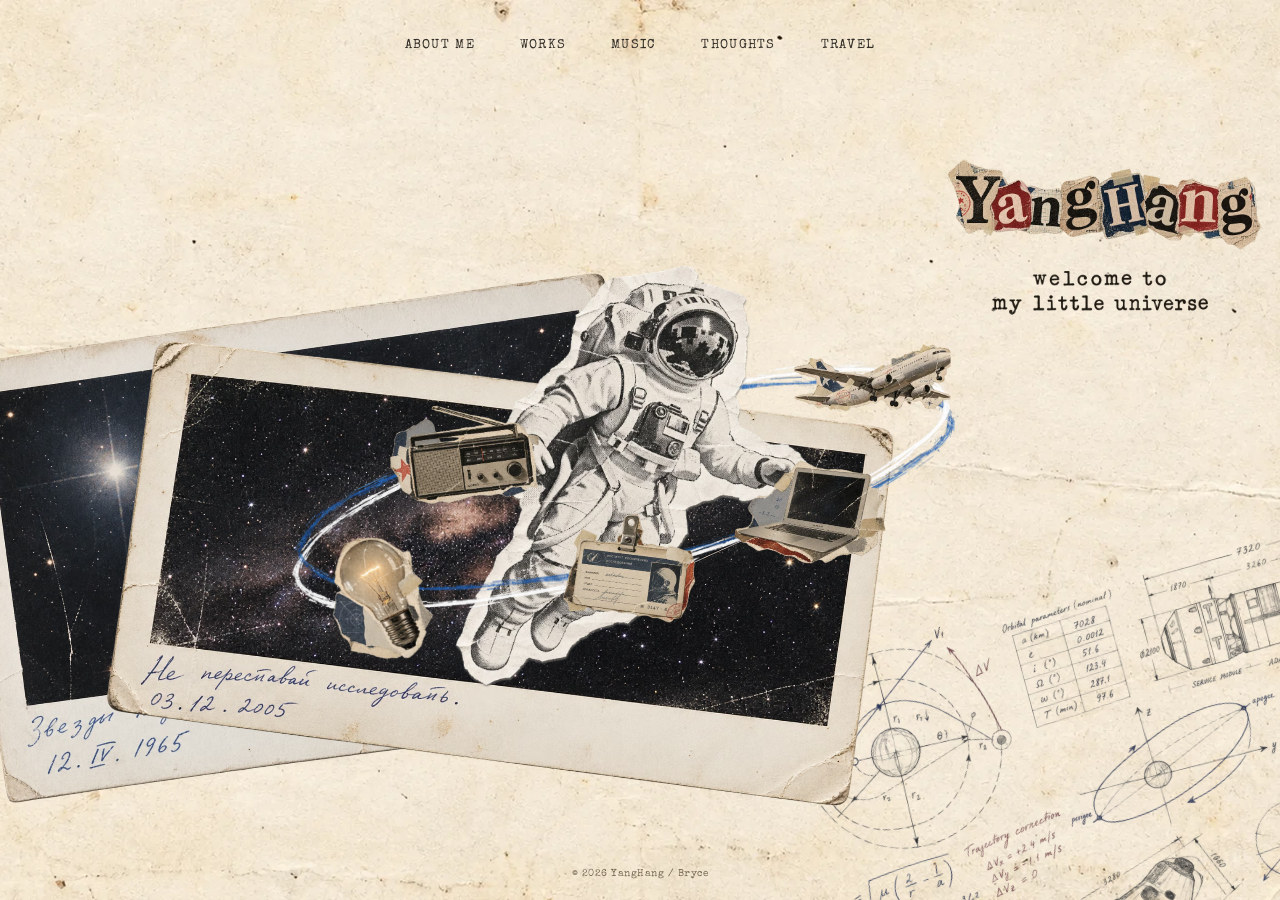
==== commit a28ede76: "Subset the Chinese face to the 798 codepoints the site actually renders The shipped face carried 362" ====
--- a/index.html
+++ b/index.html
@@ -7,7 +7,7 @@
   <meta name="description" content="YangHang 的个人档案：作品、音乐、想法与旅行。">
   <title>YangHang — My Little Universe</title>
   <link rel="preload" href="assets/SpecialElite-Regular.ttf" as="font" type="font/ttf" crossorigin>
-  <link rel="preload" href="assets/HuiwenMincho-Regular-subset.woff2" as="font" type="font/woff2" crossorigin>
+  <link rel="preload" href="assets/HuiwenMincho-Regular.min.woff2" as="font" type="font/woff2" crossorigin>
   <link rel="stylesheet" href="style.css">
   <script src="assets.js" defer></script>
   <script src="app.js" defer></script>
--- a/style.css
+++ b/style.css
@@ -5,10 +5,13 @@
 @font-face{font-family:"Oswald";src:url("assets/Oswald-Medium-latin.woff2") format("woff2");font-weight:500;font-style:normal;font-display:swap}
 @font-face{font-family:"Space Mono";src:url("assets/SpaceMono-Bold-latin.woff2") format("woff2");font-weight:700;font-style:normal;font-display:swap}
 @font-face{font-family:"Special Elite";src:url("assets/SpecialElite-Regular.ttf") format("truetype");font-weight:400;font-style:normal;font-display:swap}
-/* Chinese face: Huiwen-mincho (CC0 1.0) — period letterpress. Subset to 3500 common
-   characters; 。，、 outlines moved to the lower-left corner, the Chinese convention.
-   See assets/HuiwenMincho-LICENSE.txt. */
-@font-face{font-family:"Huiwen Mincho";src:url("assets/HuiwenMincho-Regular-subset.woff2") format("woff2");font-weight:400;font-style:normal;font-display:swap;unicode-range:U+0000-00FF,U+2000-206F,U+3000-303F,U+4E00-9FFF,U+FF00-FFEF}
+/* Chinese face: Huiwen-mincho (CC0 1.0) — period letterpress. Subset to the 798
+   codepoints the site actually renders; 。，、 outlines moved to the lower-left corner,
+   the Chinese convention. Characters outside the subset fall back to the system serif
+   exactly as they did before (Japanese kana, a few rare hanzi, emoji).
+   Rebuild: pyftsubset assets/HuiwenMincho-Regular.min.woff2 --text-file=<chars.txt>
+   --flavor=woff2 --layout-features=* . See assets/HuiwenMincho-LICENSE.txt. */
+@font-face{font-family:"Huiwen Mincho";src:url("assets/HuiwenMincho-Regular.min.woff2") format("woff2");font-weight:400;font-style:normal;font-display:swap;unicode-range:U+0000-00FF,U+2000-206F,U+3000-303F,U+4E00-9FFF,U+FF00-FFEF}
 :root{--ink:#322d26;--paper:#eee5d2;--scale:1;--slide-duration:600ms;--script:"Huiwen Mincho";font-family:"Special Elite",var(--script),serif;color:var(--ink);background:var(--paper)}
 *{box-sizing:border-box}html,body{margin:0;width:100%;height:100%;overflow:hidden}body{isolation:isolate}button,a{-webkit-tap-highlight-color:transparent}a{color:inherit}button{font:inherit;color:inherit}button,a{touch-action:manipulation}button{cursor:pointer}button:focus-visible,a:focus-visible{outline:2px dashed #554c3e;outline-offset:6px}h1:focus{outline:none}.sr-only{position:absolute!important;width:1px;height:1px;padding:0;margin:-1px;overflow:hidden;clip:rect(0,0,0,0);white-space:nowrap;border:0}
 .paper{position:fixed;inset:0;z-index:-1;background:var(--paper) url("assets/paper.webp") center/cover no-repeat;pointer-events:none}
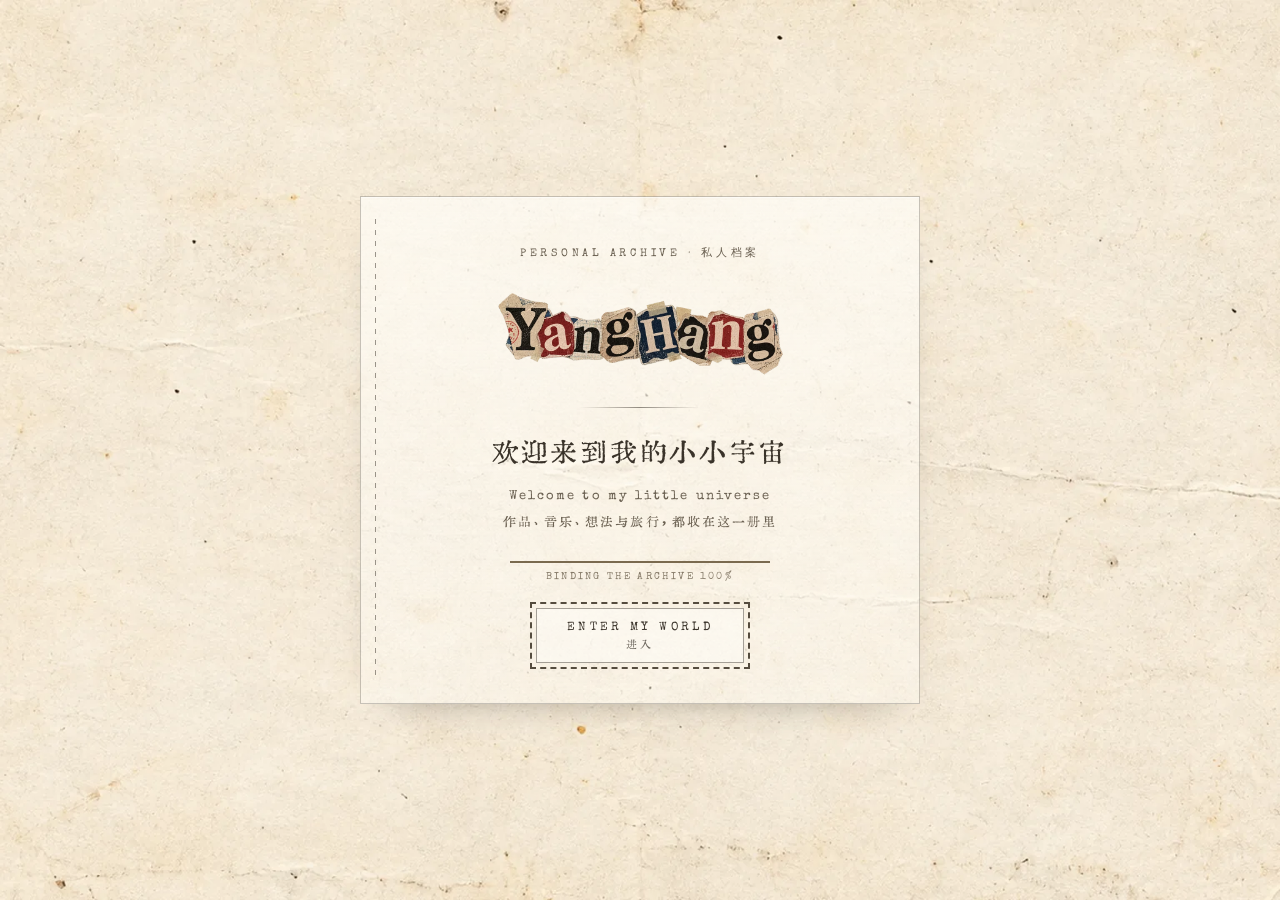
==== commit e3c3b601: "Open on a frontispiece, and let ENTER work from the first frame 开屏是一张藏书扉页：标号、字标、标题、副题、一道进度线和一个 ENTER" ====
--- a/index.html
+++ b/index.html
@@ -9,6 +9,499 @@
   <link rel="preload" href="assets/SpecialElite-Regular.ttf" as="font" type="font/ttf" crossorigin>
   <link rel="preload" href="assets/HuiwenMincho-Regular.min.woff2" as="font" type="font/woff2" crossorigin>
   <link rel="stylesheet" href="style.css">
+  <!-- 开屏：样式与脚本都内联在这里，和首屏同时出现。
+       做成外部文件（尤其是 defer 脚本）会排在字体 preload 后面，
+       慢速网络下用户会先看到首页、再被盖一层，那就是闪一下。 -->
+  <style>
+/* 开屏：一本摊开的私人收藏册 / 旅行手记的扉页。
+ * 只复用站点已有素材（paper.webp、logo.webp）与已有字体，不引入新字体/视频/GIF。
+ * 这段样式会内联进 index.html 的 <head>：开屏必须和首屏同时出现，
+ * 不能等任何外部文件，否则用户会先看到首页、再被盖上一层，那是闪一下。
+ */
+.splash {
+  position: fixed;
+  inset: 0;
+  /* 200：压住 .skip-link(100) 与 .quick-nav(50)。开屏是这一层里最上面的。 */
+  z-index: 200;
+  display: flex;
+  align-items: center;
+  justify-content: center;
+  /* --paper 由 style.css 定义；这段样式比 style.css 先落地，所以带字面回退值，
+     避免样式表还没到的那一瞬开屏是透明的。 */
+  background: var(--paper, #eee5d2) url("assets/paper.webp") center/cover no-repeat;
+  color: #3a332a;
+  font-family: "Huiwen Mincho", "Songti SC", serif;
+  text-align: center;
+  padding: 24px;
+}
+.splash[hidden] { display: none; }
+
+.splash-card {
+  position: relative;
+  max-width: 560px;
+  width: 100%;
+  padding: 48px 40px 40px;
+  /* 扉页纸感：内描边 + 极轻投影，不改变站点任何既有视觉 */
+  border: 1px solid rgba(58, 51, 42, .28);
+  box-shadow: 0 1px 0 rgba(255, 255, 255, .5) inset, 0 18px 40px -28px rgba(58, 51, 42, .55);
+  background: linear-gradient(180deg, rgba(255, 253, 247, .72), rgba(255, 253, 247, .38));
+}
+/* 装订线：左侧一道，暗示手记装订 */
+.splash-card::before {
+  content: "";
+  position: absolute;
+  left: 14px; top: 22px; bottom: 22px;
+  width: 1px;
+  background: repeating-linear-gradient(180deg, rgba(58,51,42,.5) 0 5px, transparent 5px 11px);
+}
+
+.splash-kicker {
+  margin: 0 0 18px;
+  font-family: "Special Elite", "Courier New", monospace;
+  font-size: 11px;
+  letter-spacing: .34em;
+  text-transform: uppercase;
+  color: #6b6152;
+}
+/* logo 走 <picture>（avif 优先、webp 兜底）。style.css 里有全局 picture{display:contents}，
+   这里用更具体的选择器把它改回块级，img 的 margin:0 auto 才有东西可居中。 */
+.splash picture { display: block; }
+.splash-logo {
+  display: block;
+  width: min(300px, 62vw);
+  /* 显式高宽比：图片到位前就占好位置，开屏自身不引入布局抖动 */
+  aspect-ratio: 980 / 356;
+  height: auto;
+  margin: 0 auto 6px;
+}
+.splash-rule {
+  width: 120px; height: 1px;
+  margin: 20px auto 22px;
+  background: linear-gradient(90deg, transparent, rgba(58,51,42,.55), transparent);
+}
+.splash-title {
+  margin: 0 0 10px;
+  font-size: clamp(20px, 4.4vw, 27px);
+  font-weight: 400;
+  letter-spacing: .1em;
+  line-height: 1.6;
+  min-height: 1.6em;
+  text-wrap: balance;
+}
+.splash-sub {
+  margin: 0 0 26px;
+  font-size: 13px;
+  letter-spacing: .16em;
+  color: #6b6152;
+  line-height: 1.9;
+  min-height: 3.8em;
+}
+.splash-sub em { font-style: normal; font-family: "Special Elite", monospace; }
+/* 中文那一行单独成块，才轮得到 balance 去均衡两行。
+   挂在 <p> 上没用：<br> 是硬断行，balance 只会在最后一段里空出孤字。 */
+.splash-sub-zh {
+  display: block;
+  text-wrap: balance;
+}
+
+/* 进度：一道细线 + 一行小字，不抢视线。它是提示，不是闸门。 */
+.splash-progress {
+  margin: 0 auto 22px;
+  width: min(260px, 70vw);
+}
+.splash-track {
+  height: 2px;
+  background: rgba(58, 51, 42, .16);
+  overflow: hidden;
+}
+.splash-fill {
+  height: 100%;
+  width: 0%;
+  background: #7a6a4f;
+  transition: width .25s ease-out;
+}
+.splash-status {
+  margin: 9px 0 0;
+  font-family: "Special Elite", monospace;
+  font-size: 10px;
+  letter-spacing: .22em;
+  color: #857a68;
+  text-transform: uppercase;
+  min-height: 14px;
+}
+
+/* 窄屏防抖：webfont 到位前后，副标题会从 4 行变 3 行（回退字体更宽），
+   卡片高度随之变化 26px，居中的卡片整体下移 13px → CLS 0.032。
+   两个 min-height 把"换行数变化"从布局里摘出去。 */
+@media (max-width: 560px) {
+  .splash-title { min-height: 3.2em; }
+  .splash-sub { min-height: 8em; }
+}
+
+/* 进入按钮：出现即可点，没有 disabled 这回事。
+   未就绪时点它，它会变成 Loading... 并自己走完，不需要点第二次。 */
+.splash-enter {
+  appearance: none;
+  border: 1px solid rgba(58, 51, 42, .45);
+  background: rgba(255, 253, 247, .55);
+  color: #3a332a;
+  font-family: "Special Elite", "Courier New", monospace;
+  font-size: 12px;
+  letter-spacing: .28em;
+  text-transform: uppercase;
+  padding: 13px 26px 12px;
+  min-width: 208px;
+  cursor: pointer;
+  transition: background .18s ease, color .18s ease, border-color .18s ease, transform .18s ease;
+}
+/* 键盘聚焦沿用站点既有的虚线描边（.satellite:focus-visible 那套），
+   不把按钮整个反色——反色留给 hover，两者才分得清。
+   按钮一出现就 focus()，若用反色做焦点态，首屏永远是深色块。 */
+.splash-enter:hover {
+  background: #3a332a;
+  color: #f3ecdd;
+  border-color: #3a332a;
+}
+.splash-enter:focus-visible {
+  outline: 2px dashed #554c3e;
+  outline-offset: 4px;
+}
+.splash-enter:active { transform: translateY(1px); }
+.splash-enter .zh {
+  display: block;
+  margin-top: 5px;
+  font-family: "Huiwen Mincho", serif;
+  font-size: 11px;
+  letter-spacing: .3em;
+  opacity: .75;
+}
+/* 等待态：位置、尺寸都不动，只换字，避免按钮跳动。
+   这里必须把 hover / focus-visible 一起按住，否则「等的时候」按钮还在反色。
+   边框改成透明而不是虚线：焦点环本身就是一圈虚线，两个虚线框叠在一起太吵。
+   所以等待态看起来是「一圈虚线里一个空框」——still waiting，但只有一个框。 */
+.splash-enter.is-loading,
+.splash-enter.is-loading:hover,
+.splash-enter.is-loading:focus-visible {
+  cursor: progress;
+  background: rgba(255, 253, 247, .35);
+  color: #3a332a;
+  border-color: transparent;
+  outline-offset: 4px;
+}
+
+/* 退出：整页淡出 + 极轻微后退，不逐张贴纸弹出。
+   注意退场不占等待时间：leave() 在动画开始前就已经撤掉命中区域、解开滚动、
+   把焦点交回页面，首页在动画第一帧就是可用的。 */
+.splash.is-leaving { animation: splash-out .38s cubic-bezier(.4, 0, .2, 1) both; pointer-events: none; }
+@keyframes splash-out {
+  to { opacity: 0; transform: scale(1.015); }
+}
+/* 入场只让卡片位移，不改整层的透明度：整层从第一帧就是不透明的纸面，
+   否则用户会先看到首页、再被盖上一层，那就是闪一下。 */
+.splash.is-entering .splash-card { animation: splash-card-in .45s cubic-bezier(.4, 0, .2, 1) both; }
+@keyframes splash-card-in {
+  from { transform: translateY(8px); }
+  to   { transform: none; }
+}
+
+@media (prefers-reduced-motion: reduce) {
+  .splash, .splash.is-leaving, .splash-card { animation: none !important; }
+  .splash-fill { transition: none; }
+  .splash-enter { transition: none; }
+}
+  </style>
+  <script>
+/* 开屏逻辑。内联在 <head> 里，和首屏同时出现。
+ *
+ * 三条规则：
+ *   1. ENTER 从出现的第一刻就可点。没有 disabled、没有"全部下完才解锁"。
+ *   2. 点了但还没就绪 → 原按钮变成 Loading...，继续加载，就绪后自动进入，不需要点第二次。
+ *   3. 资源失败会重试；重试仍失败就算这个任务结束（降级进入），永远不把人卡住。
+ *
+ * 就绪 = 首页那 13 张图解码完成 + 纸纹 + 首页真正用到的 2 个字体 + 交互脚本跑起来。
+ * 首页可见文字只用到 "Special Elite" 与 "Huiwen Mincho"，另外四个 latin 字体是内页
+ * 文字触发的，不该拖住进入。
+ *
+ * 计时用绝对时间线标记，不和外部的 FCP/LCP 混为一谈：
+ *   splash_mounted   开屏真正上屏
+ *   ready_at         资源就绪（不论用户点没点）
+ *   enter_click      用户点 ENTER
+ *   enter_done       开屏移除、首页可交互
+ *   enter_wait_ms    enter_done - enter_click，这才是"点完等了多久"
+ */
+(() => {
+  'use strict';
+
+  const root = document.documentElement;
+  const media = matchMedia('(prefers-reduced-motion: reduce)');
+  const SESSION_KEY = 'portfolio-splash-seen';
+
+  try {
+    if (sessionStorage.getItem(SESSION_KEY)) return;   // 同一会话不拦第二遍
+  } catch (e) { /* 隐私模式会抛错，照常显示 */ }
+
+  const t0 = performance.now();
+  const marks = {};
+
+  const P0_FONTS = [
+    { spec: '400 16px "Special Elite"', sample: 'Enter my world' },
+    { spec: '400 16px "Huiwen Mincho"', sample: '欢迎来到我的小小宇宙' }
+  ];
+  const MAX_RETRY = 3;
+  const DELAY = [500, 1500, 3500];
+  const TASK_TIMEOUT = 20000;        // 单个任务最长等待，超了算失败，绝不无限期挂着
+  const BROKEN_GRACE = 6500;         // 已报错的图：等 assets.js 走完 500/1500/3500 三次重试再放弃
+
+  const state = new Map();
+  let ready = false, clicked = false, waited = false, done = false;
+  let imagesQueued = false;          // 首页图片的任务要等 DOM 出来才登记得出来
+  let splash = null, btn = null, label = null, sub = null, fill = null, status = null;
+  let prevOverflow = '';
+
+  // 先把已知任务落地，再去加载。否则第一帧 render() 时 state 是空的，
+  // 总数为 0 会被当成 100%——开屏一出现就写着「100%」却还要等好几秒。
+  // 图片任务不在这里登记：要等 body 解析完才知道首页到底是哪几张 <img>。
+  state.set('paper', 'pending');
+  P0_FONTS.forEach((f, i) => state.set('font:' + i, 'pending'));
+  state.set('css', 'pending');
+  state.set('dom', 'pending');
+
+  function settle(id, result) {
+    if (state.get(id) !== 'pending') return;      // 只认第一次结论
+    state.set(id, result);
+    render();
+  }
+
+  function render() {
+    const total = state.size;
+    let settled = 0;
+    for (const v of state.values()) if (v !== 'pending') settled += 1;
+    const pct = total ? Math.round(settled / total * 100) : 0;
+    if (fill) fill.style.width = pct + '%';
+    if (status && !done) status.textContent = ready ? 'READY' : 'BINDING THE ARCHIVE ' + pct + '%';
+    // imagesQueued 这个闸门不能省：DOMContentLoaded 一到，dom/css/paper 可能已经齐了，
+    // 此时图片任务还没登记，settled>=total 会被当成"全好了"而提前放人进去。
+    if (total && settled >= total && !ready && imagesQueued) {
+      ready = true;
+      marks.ready_at = +performance.now().toFixed(1);
+      if (clicked) leave();                        // 已经点过，就地进入
+    }
+  }
+
+  function withDeadline(id, factory) {
+    return Promise.race([
+      factory(),
+      new Promise(resolve => setTimeout(() => resolve('__timeout__'), TASK_TIMEOUT))
+    ]).then(
+      v => settle(id, v === '__timeout__' ? 'failed' : 'ok'),
+      () => settle(id, 'failed')          // 重试用尽：算这个任务结束，不放任 unhandledrejection
+    );
+  }
+
+  function loadImage(url) {
+    return new Promise((resolve, reject) => {
+      const im = new Image();
+      im.decoding = 'async';
+      let attempt = 0;
+      const ok = () => (im.decode ? im.decode().then(() => resolve('ok'), () => resolve('ok')) : resolve('ok'));
+      im.onload = ok;
+      im.onerror = () => {
+        if (attempt >= MAX_RETRY) { reject(new Error(url)); return; }
+        attempt += 1;
+        const busted = url + (url.includes('?') ? '&' : '?') + 'r=' + attempt;
+        setTimeout(() => { im.removeAttribute('src'); im.src = busted; }, DELAY[attempt - 1]);
+      };
+      im.src = url;
+    });
+  }
+
+  // 首页那 13 张图不由开屏去请求，只监听页面上真实存在的那几个 <img>。
+  // 理由不是省事，是优先级：自己 new Image() 会把 13 个低优先级请求提前到解析阶段，
+  // 和 assets.js / app.js / tiered.js 抢那 6 条连接——实测 1.5 Mbps 下把六个 defer
+  // 脚本挤到 8.2s 才回来，整页可交互被拖慢 7 秒；而浏览器的低优先级图片延迟策略
+  // 本来就会把图片排到首屏关键资源之后。等元素，反而更快，而且等的一定是用户看到的那张。
+  function waitImageEl(img) {
+    return new Promise(resolve => {
+      let settled = false;
+      const done = v => { if (settled) return; settled = true; resolve(v); };
+      const loaded = () => {
+        if (!img.complete || !img.naturalWidth) return;
+        (img.decode ? img.decode() : Promise.resolve()).then(() => done('ok'), () => done('ok'));
+      };
+      if (img.complete && img.naturalWidth) { loaded(); return; }
+      img.addEventListener('load', loaded);
+      img.addEventListener('error', () => {
+        // assets.js 会带着 cache-busting 重试（500/1500/3500ms）；它放弃之后我们也放弃。
+        setTimeout(() => done(img.naturalWidth ? 'ok' : 'failed'), BROKEN_GRACE);
+      }, { once: true });
+    });
+  }
+
+  // 字体用 document.fonts.load 而不是 fetch：fetch 在响应头到达时就 resolve，
+  // 不透明响应会让"字体已就绪"变成假象。load() 等的是真正可用。
+  function loadFont(spec, sample) {
+    if (!document.fonts) return Promise.resolve('ok');
+    let attempt = 0;
+    const loop = () => document.fonts.load(spec, sample).then(
+      faces => (faces && faces.length ? 'ok' : null),
+      () => null
+    ).then(res => {
+      if (res !== null) return res;
+      if (attempt >= MAX_RETRY) return 'skip';
+      attempt += 1;
+      return new Promise(r => setTimeout(r, DELAY[Math.min(attempt, DELAY.length) - 1])).then(loop);
+    });
+    return loop();
+  }
+
+  function leave() {
+    if (done || !splash) return;
+    done = true;
+    marks.enter_done = +performance.now().toFixed(1);
+    marks.enter_wait_ms = clicked ? +(marks.enter_done - marks.enter_click).toFixed(1) : null;
+    marks.waited_in_loading = !!waited;
+    try { sessionStorage.setItem(SESSION_KEY, '1'); } catch (e) {}
+
+    // 立刻交还交互权：开屏只是"盖着"，不是"挡着"。
+    // 撤掉命中区域、解开 body 滚动、把焦点交回页面——首页在这一刻就是可用的，
+    // 不等退场动画。动画只是视觉上的收尾，不占任何等待时间。
+    splash.style.pointerEvents = 'none';
+    document.body.style.overflow = prevOverflow;
+    root.dataset.splashDone = '1';
+    const page = document.getElementById('page-content');
+    if (page) { try { page.focus({ preventScroll: true }); } catch (e) {} }
+
+    const finish = () => {
+      if (splash && splash.parentNode) splash.remove();
+      marks.splash_removed = +performance.now().toFixed(1);
+      try { delete window.__splashEnter; } catch (e) { window.__splashEnter = undefined; }
+    };
+    // 用户已经等过的（点 ENTER 时才显示 Loading 的那一类），就不要再补一段退场动画：
+    // 那等于为了动画再多等半秒。只有「点了就能走」的正常情况才播。
+    if (media.matches || waited) { finish(); return; }
+    splash.classList.remove('is-entering');
+    splash.classList.add('is-leaving');
+    splash.addEventListener('animationend', finish, { once: true });
+    setTimeout(finish, 700);           // 动画事件万一没触发也要收尾
+  }
+
+  // 这段脚本在 <head> 里，执行时 body 还不存在（存在也是空的），所以挂载要等 body 落地；
+  // 预载则立刻开始，不等 DOM。
+  function whenBody(fn) {
+    if (document.body) { fn(); return; }
+    if (!('MutationObserver' in window)) {
+      document.addEventListener('DOMContentLoaded', fn, { once: true });
+      return;
+    }
+    const mo = new MutationObserver(() => {
+      if (document.body) { mo.disconnect(); fn(); }
+    });
+    mo.observe(document.documentElement, { childList: true });
+  }
+
+  function mount() {
+    if (done) return;
+    splash = document.createElement('div');
+    splash.className = 'splash is-entering';
+    splash.setAttribute('role', 'dialog');
+    splash.setAttribute('aria-modal', 'true');
+    splash.setAttribute('aria-label', '进入 YangHang 的小小宇宙');
+    splash.innerHTML =
+      '<div class="splash-card">' +
+        '<p class="splash-kicker">Personal Archive · 私人档案</p>' +
+        '<picture><source srcset="assets/logo.avif" type="image/avif">' +
+          '<img class="splash-logo" src="assets/logo.webp" alt="YangHang" draggable="false"></picture>' +
+        '<div class="splash-rule" aria-hidden="true"></div>' +
+        '<h1 class="splash-title">欢迎来到我的小小宇宙</h1>' +
+        '<p class="splash-sub"><em>Welcome to my little universe</em>' +
+          '<span class="splash-sub-zh">作品、音乐、想法与旅行，都收在这一册里</span></p>' +
+        '<div class="splash-progress" aria-hidden="true">' +
+          '<div class="splash-track"><div class="splash-fill"></div></div>' +
+          '<p class="splash-status" aria-live="polite">BINDING THE ARCHIVE 0%</p>' +
+        '</div>' +
+        '<button class="splash-enter" type="button"><span class="en">Enter my world</span><span class="zh">进入</span></button>' +
+      '</div>';
+    document.body.appendChild(splash);
+
+    fill = splash.querySelector('.splash-fill');
+    status = splash.querySelector('.splash-status');
+    btn = splash.querySelector('.splash-enter');
+    label = btn.querySelector('.en');
+    sub = btn.querySelector('.zh');
+    marks.splash_mounted = +performance.now().toFixed(1);
+
+    prevOverflow = document.body.style.overflow;
+    document.body.style.overflow = 'hidden';
+
+    btn.addEventListener('click', () => {
+      if (done || clicked) return;
+      clicked = true;
+      marks.enter_click = +performance.now().toFixed(1);
+      if (ready) { leave(); return; }             // 就绪：立刻走，不等动画
+      // 还没就绪：按钮原地换成 Loading...，位置和尺寸都不动，继续加载，
+      // 就绪后 render() 会自己调 leave()，不需要第二下点击。
+      waited = true;
+      btn.classList.add('is-loading');
+      btn.setAttribute('aria-busy', 'true');
+      label.textContent = 'Loading...';
+      sub.textContent = '装订中';
+    });
+
+    // 开屏里只有这一个可聚焦元素，Tab 不该跑到被盖住的导航上去。
+    splash.addEventListener('keydown', e => {
+      if (e.key !== 'Tab') return;
+      e.preventDefault();
+      if (btn) btn.focus({ preventScroll: true });
+    });
+
+    btn.focus({ preventScroll: true });
+    render();
+  }
+
+  if (document.body) mount(); else whenBody(mount);
+
+  // ---- 预载 ----
+  // 不判断浏览器支不支持 AVIF：图片是由 <picture> 在页面上自己选的格式，
+  // 这里只认最终落到 <img> 里的那张，连格式都不用知道。
+  function startLoading() {
+    // 首页的 <img>：DOM 解析完才存在，所以登记任务放在这里。
+    const imgs = [...document.querySelectorAll('#home img')];
+    imagesQueued = true;
+    imgs.forEach((img, i) => {
+      const id = 'img:' + i;
+      state.set(id, 'pending');
+      withDeadline(id, () => waitImageEl(img));
+    });
+    withDeadline('paper', () => loadImage('assets/paper.webp'));
+    // 样式表也算 P0：开屏自己带内联样式，但底下的首页要靠 style.css。
+    // 少了这一项，页脚会在样式表还没解析完时就被揭开，那就是一版裸 HTML。
+    withDeadline('css', () => new Promise(resolve => {
+      const release = () => resolve('ok');
+      const link = document.querySelector('link[rel="stylesheet"]');
+      if (!link || link.sheet) { resolve('ok'); return; }   // 已经解析完了
+      link.addEventListener('load', release, { once: true });
+      link.addEventListener('error', release, { once: true }); // 样式挂了也别把门锁死
+    }));
+    P0_FONTS.forEach((f, i) => {
+      withDeadline('font:' + i, () => loadFont(f.spec, f.sample));
+    });
+    render();
+  }
+
+  // 等 DOM 落地再登记图片任务：那一刻才知道首页是哪 13 张。
+  if (document.readyState === 'loading') {
+    document.addEventListener('DOMContentLoaded', startLoading, { once: true });
+    document.addEventListener('DOMContentLoaded', () => settle('dom', 'ok'), { once: true });
+  } else {
+    startLoading();
+    settle('dom', 'ok');
+  }
+
+  // 给回归/测量脚本用：不必等网络也能收掉开屏
+  window.__splashEnter = () => { if (btn && !clicked) btn.click(); };
+  window.__splashMarks = marks;
+})();
+  </script>
   <script src="assets.js" defer></script>
   <script src="app.js" defer></script>
   <script src="music.js" defer></script>
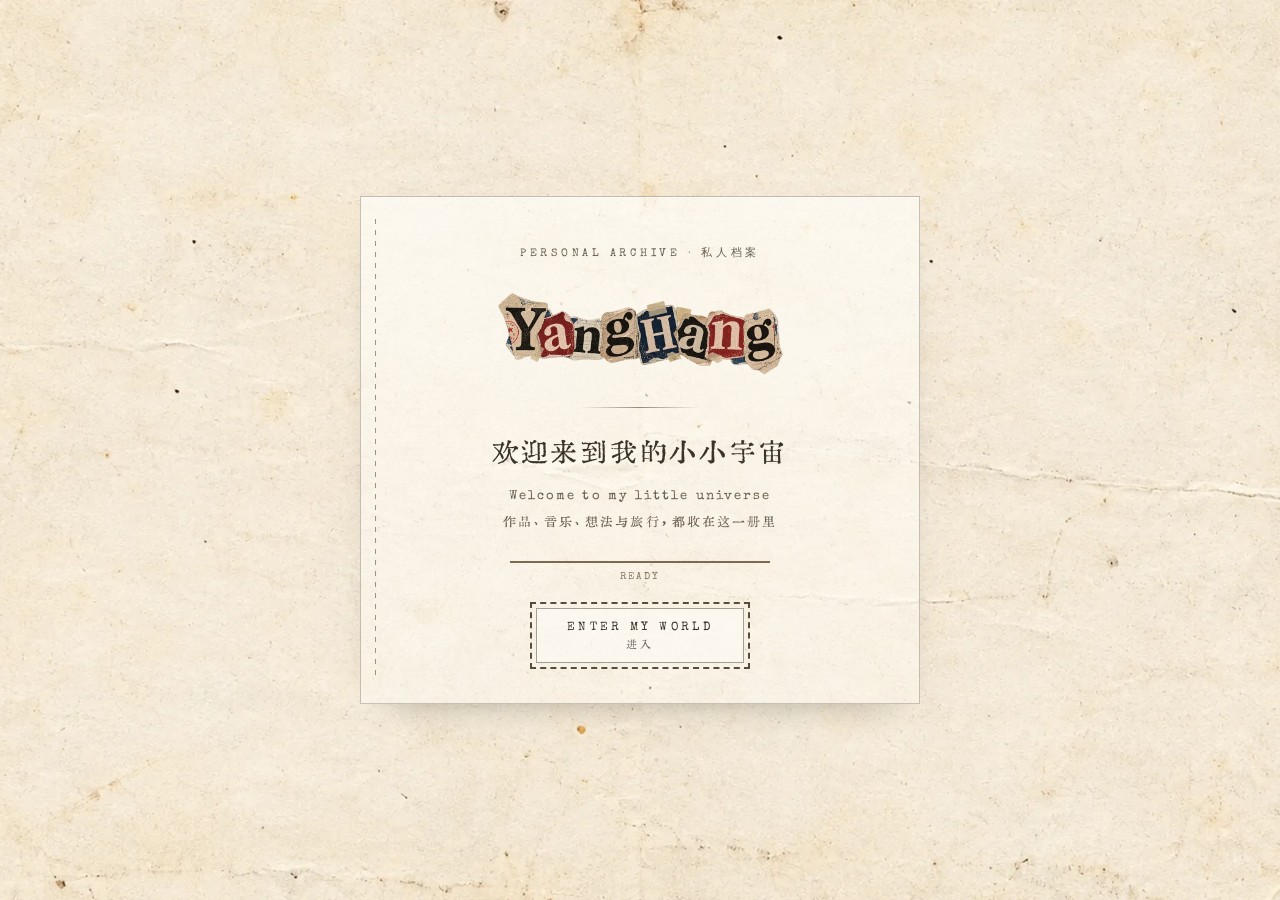
==== commit 70cb2b50: "Fall back to WebP when an AVIF file is actually missing, and stop claiming success 验收时把 *.avif 全部掐断，" ====
--- a/index.html
+++ b/index.html
@@ -253,6 +253,7 @@
   const BROKEN_GRACE = 6500;         // 已报错的图：等 assets.js 走完 500/1500/3500 三次重试再放弃
 
   const state = new Map();
+  const missing = [];                // 就绪时仍为 failed 的任务 id
   let ready = false, clicked = false, waited = false, done = false;
   let imagesQueued = false;          // 首页图片的任务要等 DOM 出来才登记得出来
   let splash = null, btn = null, label = null, sub = null, fill = null, status = null;
@@ -272,18 +273,36 @@
     render();
   }
 
+  // 就绪里有多少是"没拿到"的。AVIF 失败会由 assets.js 退到 WebP，所以正常情况下
+  // 这里应该是 0；它非 0 就意味着真的有图没到位，状态行不能只写 READY。
+  function failedIds() {
+    const out = [];
+    for (const [id, v] of state) if (v === 'failed') out.push(id);
+    return out;
+  }
+
   function render() {
     const total = state.size;
     let settled = 0;
     for (const v of state.values()) if (v !== 'pending') settled += 1;
     const pct = total ? Math.round(settled / total * 100) : 0;
     if (fill) fill.style.width = pct + '%';
-    if (status && !done) status.textContent = ready ? 'READY' : 'BINDING THE ARCHIVE ' + pct + '%';
+    if (status && !done) {
+      if (!ready) status.textContent = 'BINDING THE ARCHIVE ' + pct + '%';
+      else if (missing.length) status.textContent = 'READY · ' + missing.length + ' MISSING';
+      else status.textContent = 'READY';
+    }
     // imagesQueued 这个闸门不能省：DOMContentLoaded 一到，dom/css/paper 可能已经齐了，
     // 此时图片任务还没登记，settled>=total 会被当成"全好了"而提前放人进去。
     if (total && settled >= total && !ready && imagesQueued) {
       ready = true;
       marks.ready_at = +performance.now().toFixed(1);
+      const failed = failedIds();
+      missing.length = 0;
+      missing.push(...failed);
+      marks.missing = failed.length;
+      marks.missing_ids = failed;
+      render();                                    // 补一次，把状态行写成 READY / N MISSING
       if (clicked) leave();                        // 已经点过，就地进入
     }
   }
@@ -293,7 +312,9 @@
       factory(),
       new Promise(resolve => setTimeout(() => resolve('__timeout__'), TASK_TIMEOUT))
     ]).then(
-      v => settle(id, v === '__timeout__' ? 'failed' : 'ok'),
+      // 只有真拿到才算 ok。'failed' 是任务自己给出的结论（图重试用尽、字体放弃），
+      // 不能因为"不是超时"就当成成功——那会让开屏在缺图时写 READY。
+      v => settle(id, v === '__timeout__' || v === 'failed' ? 'failed' : 'ok'),
       () => settle(id, 'failed')          // 重试用尽：算这个任务结束，不放任 unhandledrejection
     );
   }
